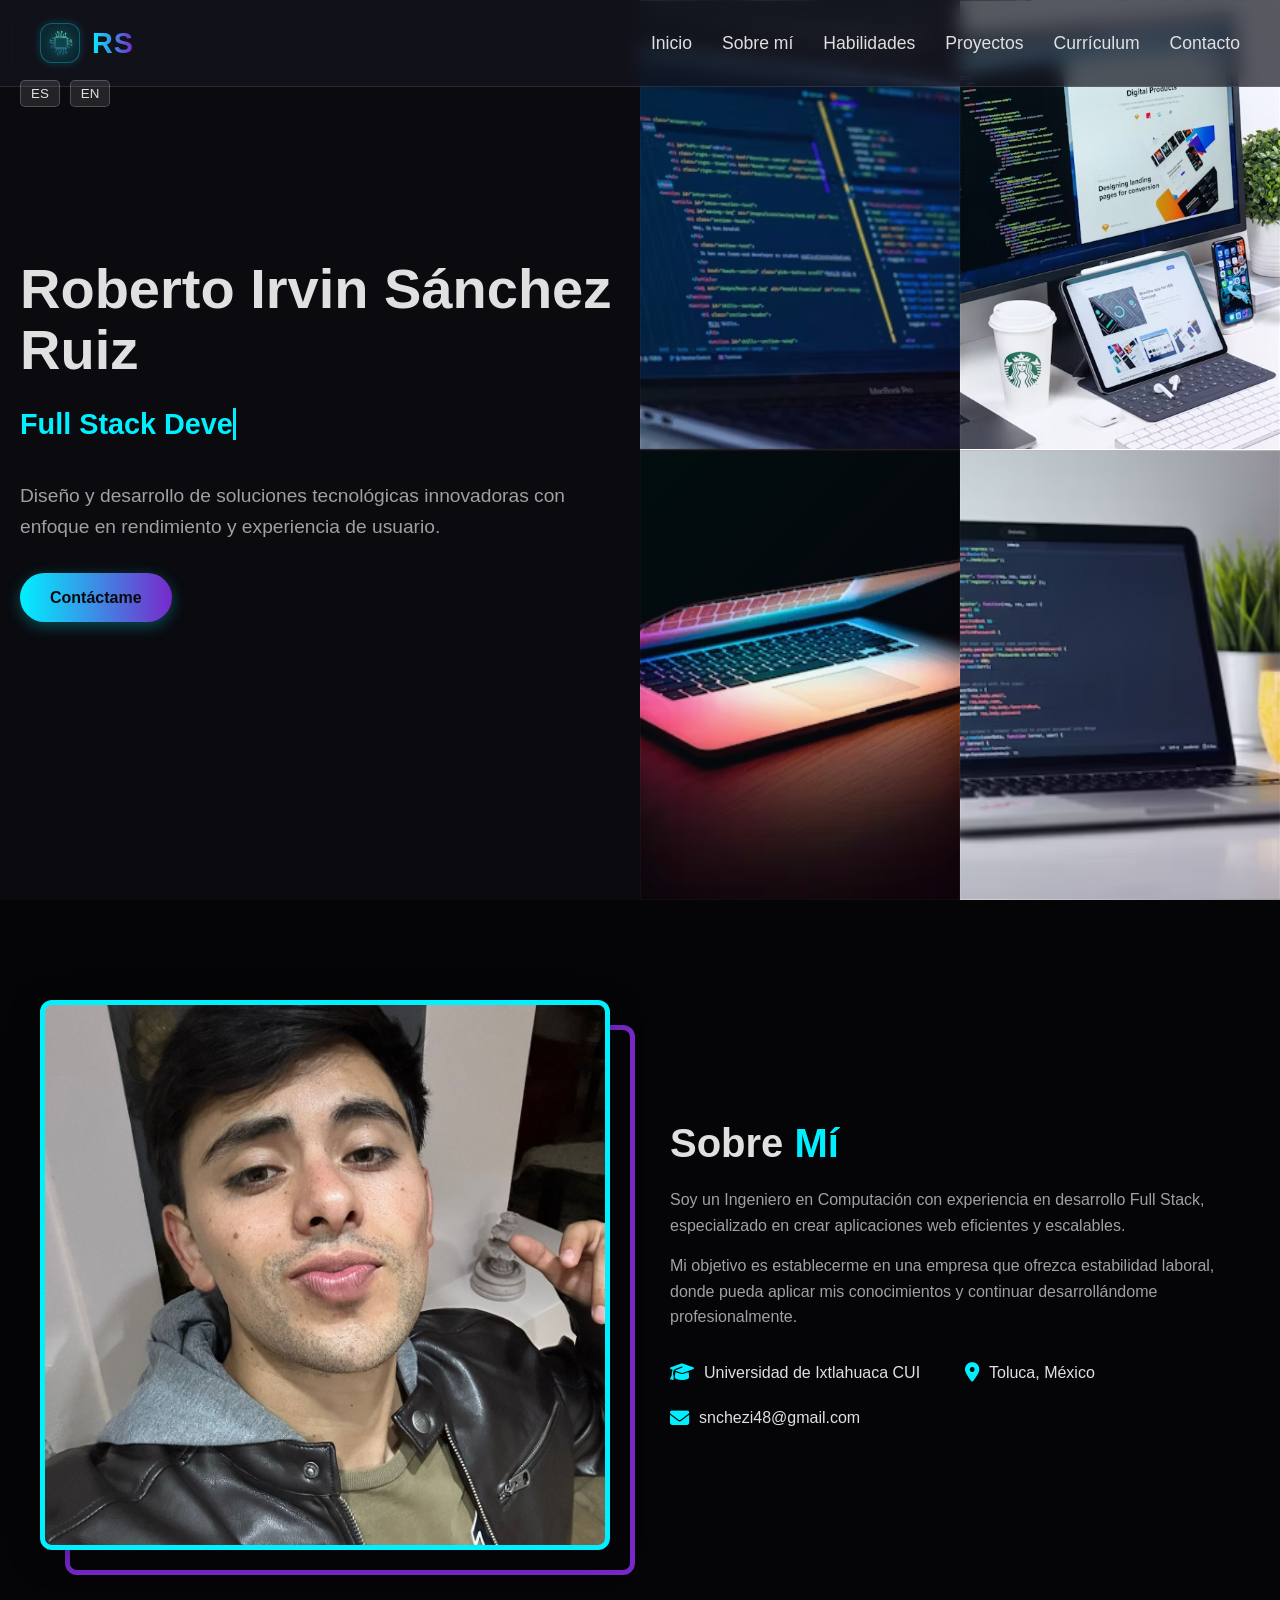
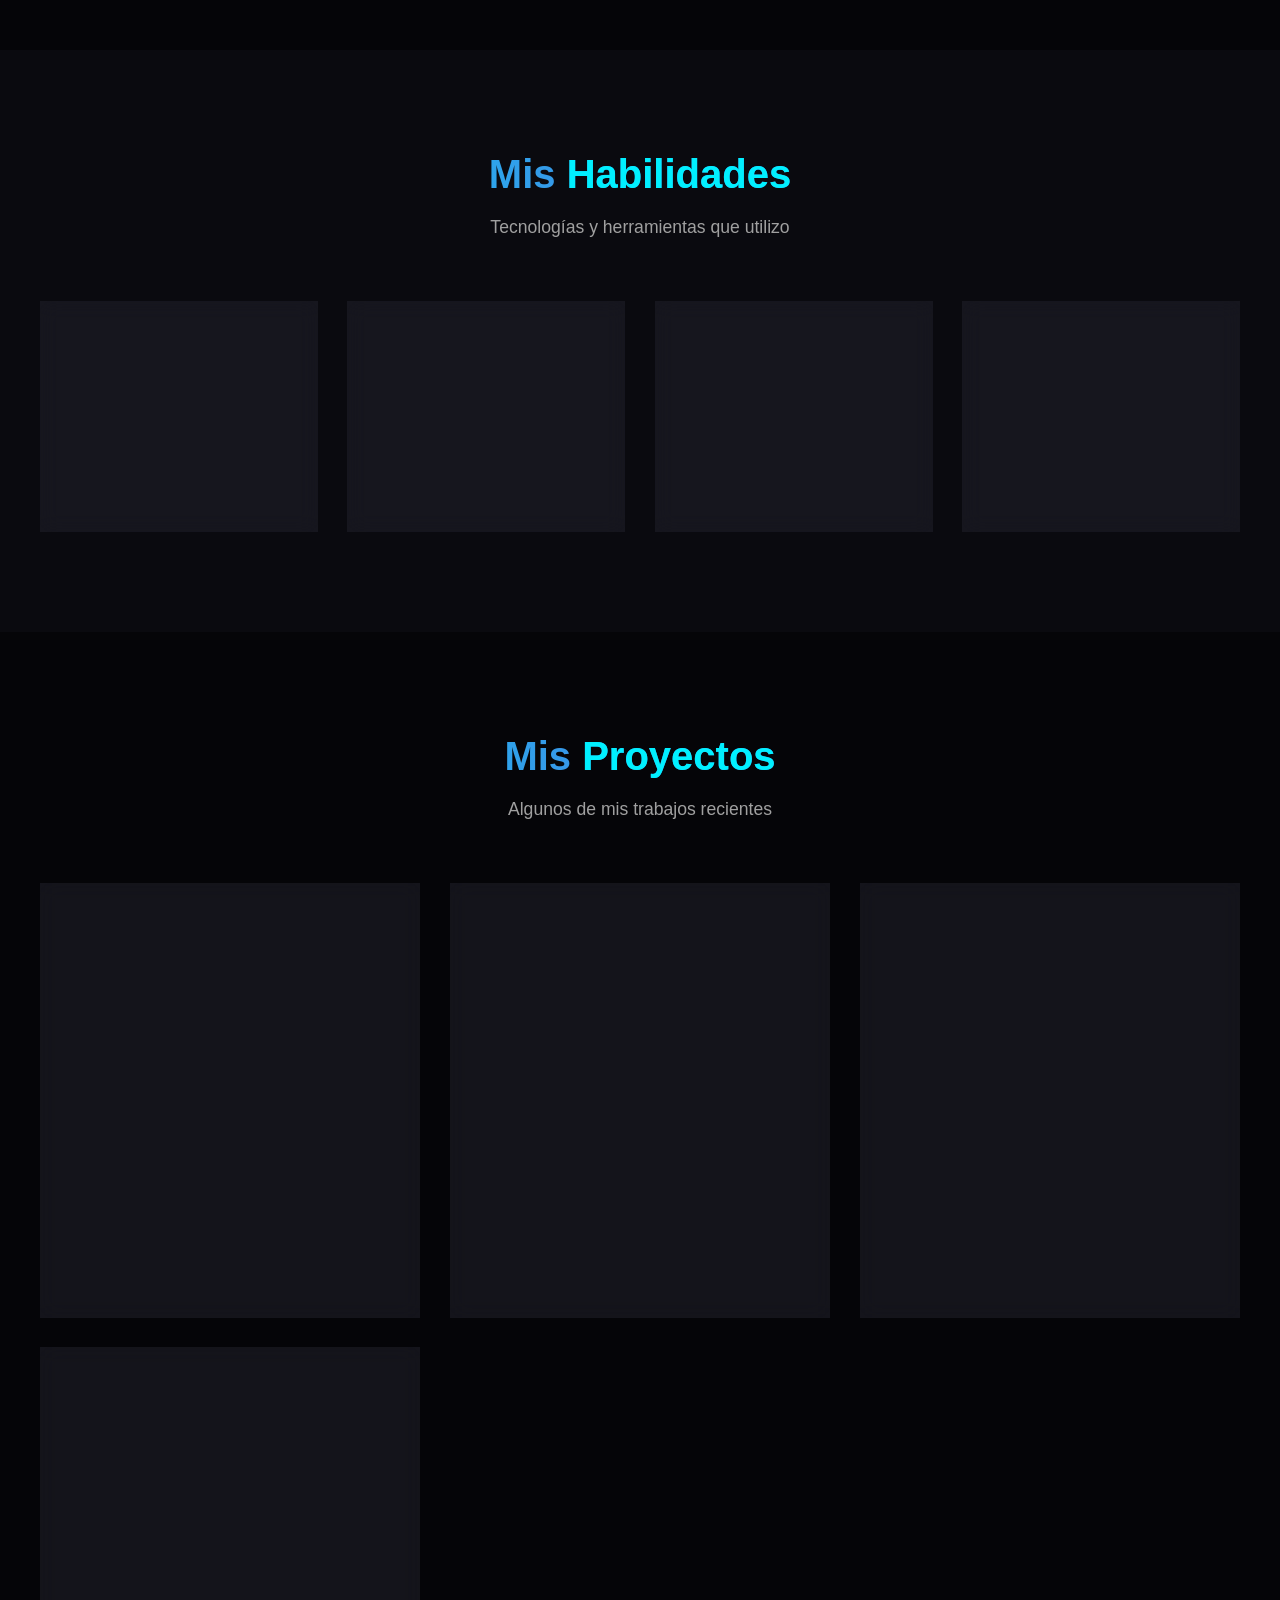
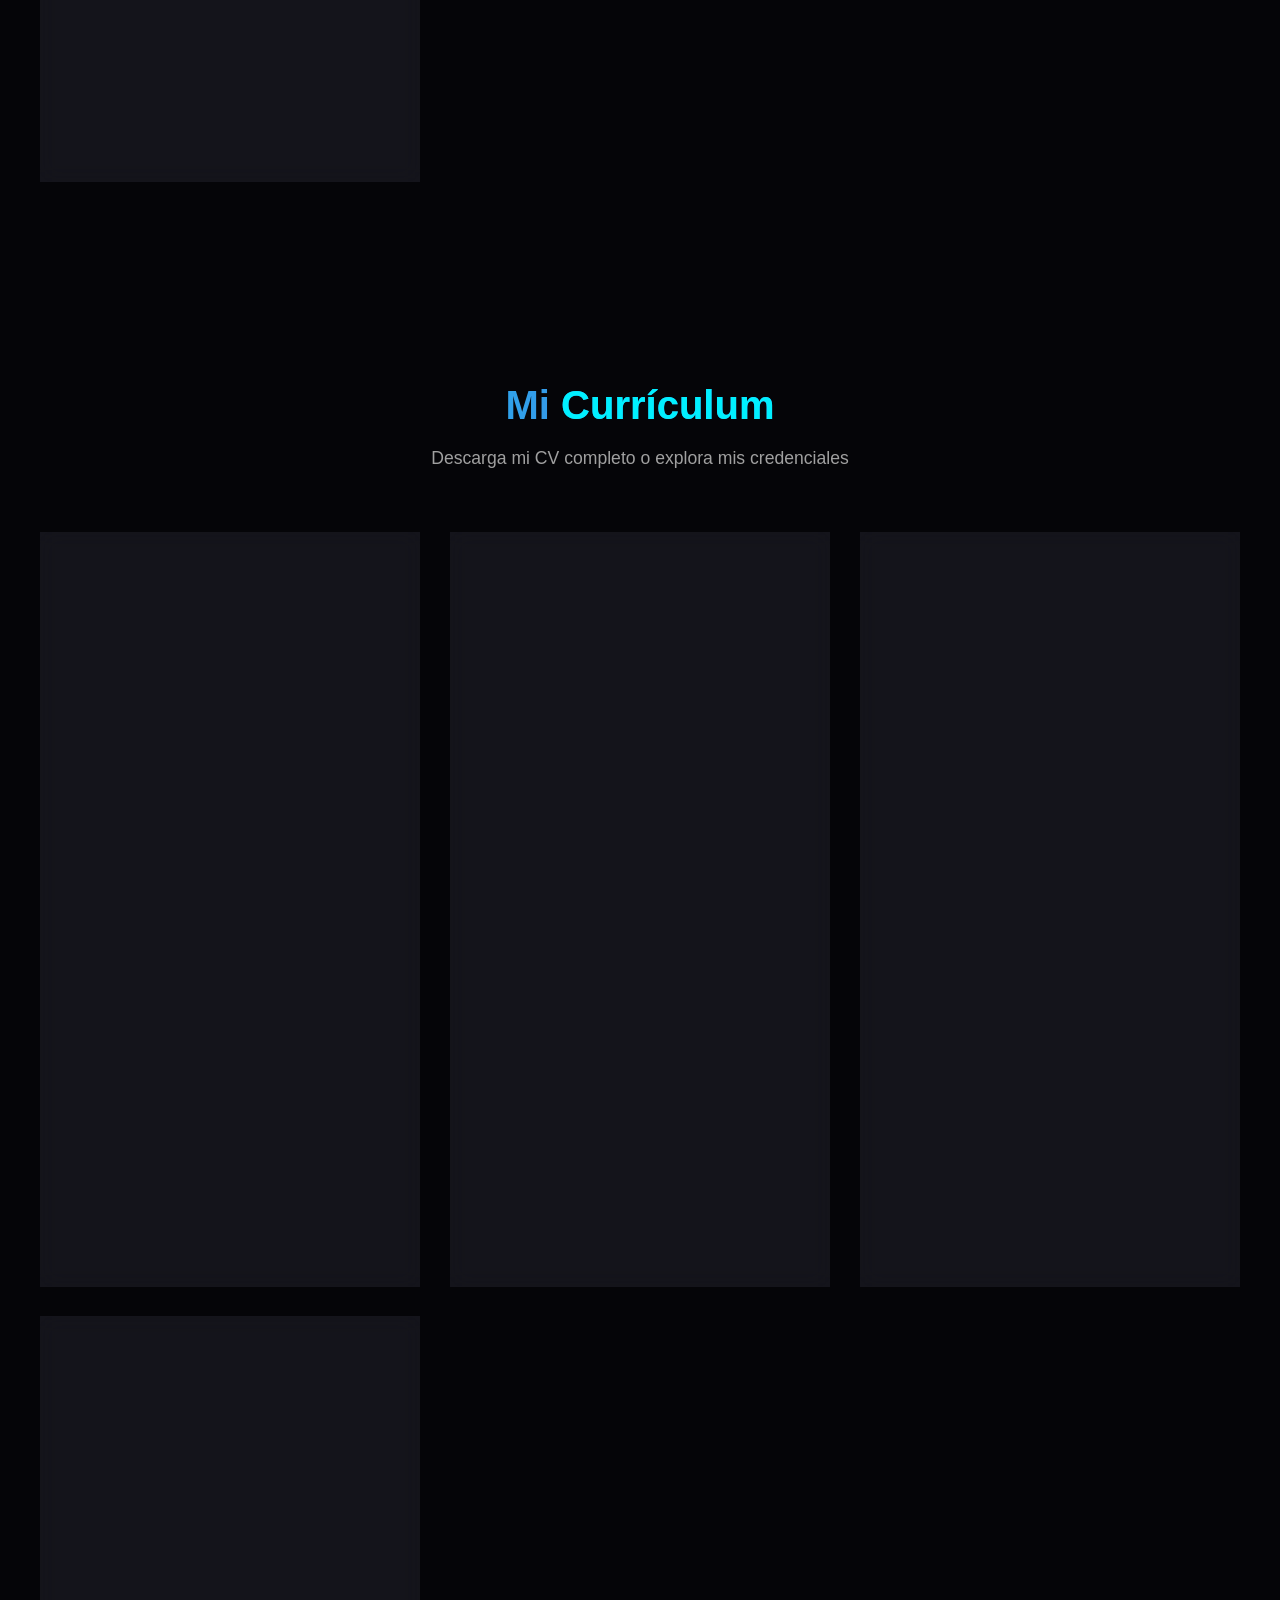
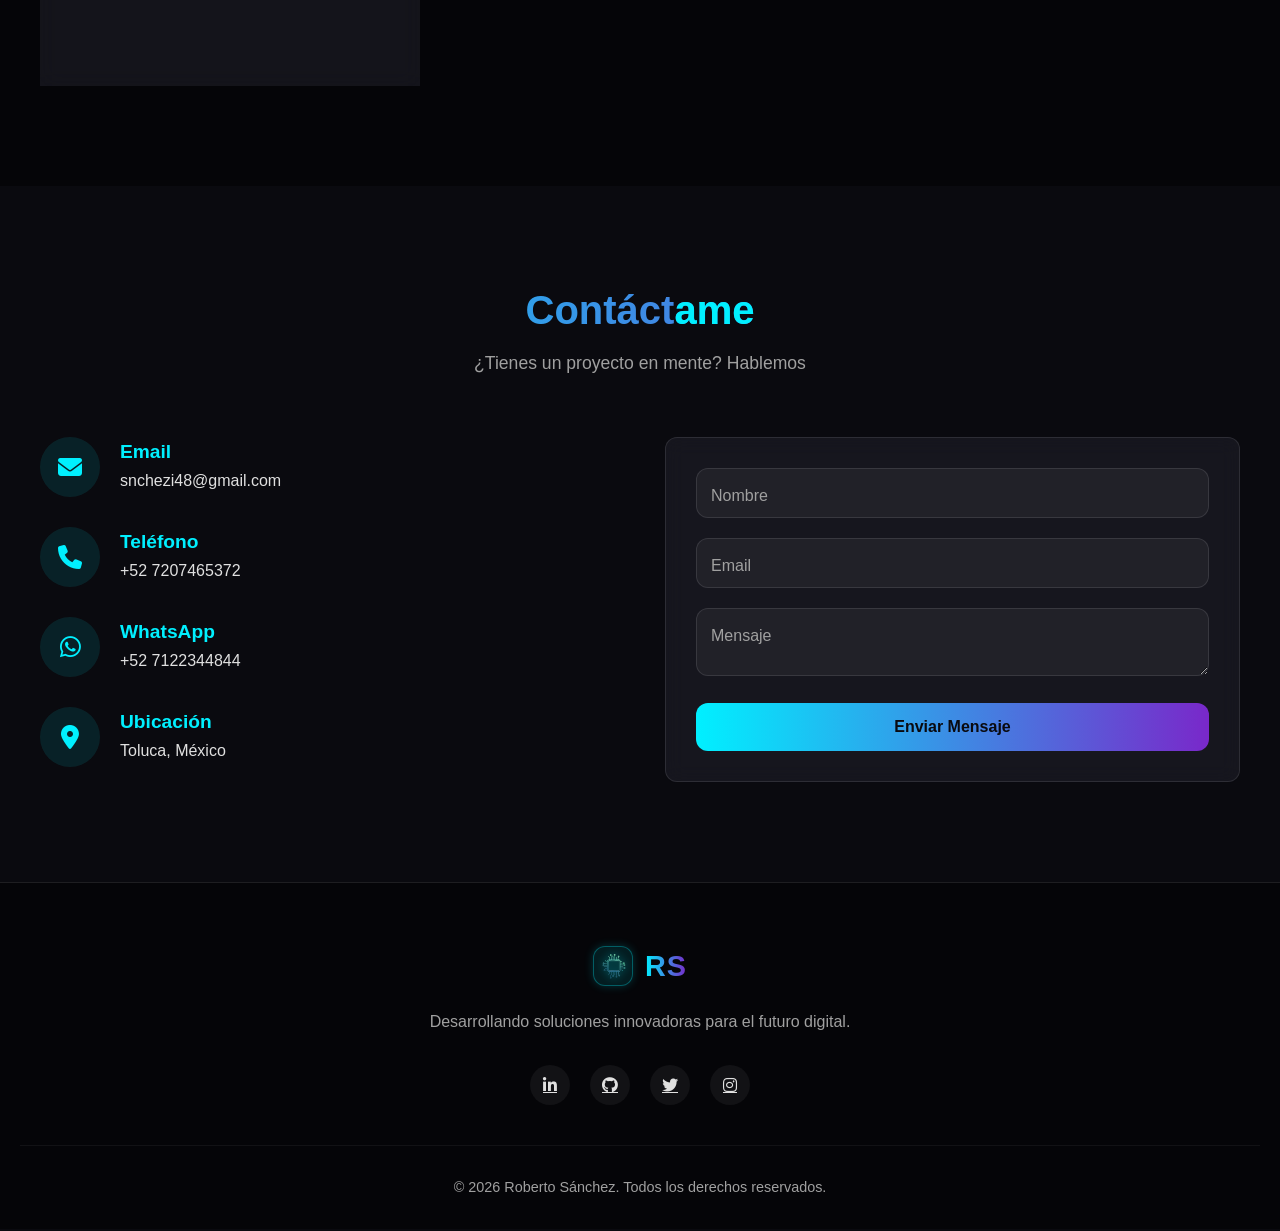
==== index.html @ 0d3f1fce "Add files via upload" ====
<!DOCTYPE html>
<html lang="es">
<head>
    <meta charset="UTF-8">
    <meta name="viewport" content="width=device-width, initial-scale=1.0">
    <title>Roberto Sánchez | Computer Engineer</title>
    <link rel="stylesheet" href="https://cdnjs.cloudflare.com/ajax/libs/font-awesome/6.4.0/css/all.min.css">
    <link rel="stylesheet" href="https://cdn.jsdelivr.net/npm/aos@2.3.4/dist/aos.css">
    <link rel="stylesheet" href="style.css">
</head>
<body>
    <div class="language-switcher">
        <button id="switchToEs">ES</button>
        <button id="switchToEn">EN</button>
    </div>
    
    <header class="glass-header">
        <div class="logo-horizontal">
            <div class="logo-img-wrapper">
                <img src="assets/logo.png" alt="Logo Roberto Sánchez" class="logo-img">
            </div>
            <span class="logo-initials">RS</span>
        </div>
        <nav>
            <a href="#home" data-i18n="nav.home">Inicio</a>
            <a href="#about" data-i18n="nav.about">Sobre mí</a>
            <a href="#skills" data-i18n="nav.skills">Habilidades</a>
            <a href="#projects" data-i18n="nav.projects">Proyectos</a>
            <a href="#cv" data-i18n="nav.cv">Currículum</a>
            <a href="#contact" data-i18n="nav.contact">Contacto</a>
        </nav>
    </header>

    <section id="home" class="hero-section">
        <div class="hero-content" data-aos="fade-up">
            <h1 data-i18n="hero.title">Roberto Irvin Sánchez Ruiz</h1>
            <div class="typewriter">
                <span class="typewriter-text" data-i18n="hero.subtitle">Full Stack Developer</span>
            </div>
            <p class="hero-description" data-i18n="hero.description">Diseño y desarrollo de soluciones tecnológicas innovadoras con enfoque en rendimiento y experiencia de usuario.</p>
            <a href="#contact" class="cta-button" data-i18n="hero.cta">Contáctame</a>
        </div>
        <div class="hero-grid">
            <div class="grid-item"></div>
            <div class="grid-item"></div>
            <div class="grid-item"></div>
            <div class="grid-item"></div>
        </div>
    </section>

    <section id="about" class="about-section">
        <div class="about-container">
            <div class="about-image" data-aos="fade-right">
                <div class="image-frame"></div>
            </div>
            <div class="about-content" data-aos="fade-left">
                <h2><span data-i18n="about.title">Sobre</span> <span class="highlight" data-i18n="about.title_highlight">Mí</span></h2>
                <p data-i18n="about.text1">Soy un Ingeniero en Computación con experiencia en desarrollo Full Stack, especializado en crear aplicaciones web eficientes y escalables.</p>
                <p data-i18n="about.text2">Mi objetivo es establecerme en una empresa que ofrezca estabilidad laboral, donde pueda aplicar mis conocimientos y continuar desarrollándome profesionalmente.</p>
                <div class="about-details">
                    <div class="detail-item">
                        <i class="fas fa-graduation-cap"></i>
                        <span data-i18n="about.education">Universidad de Ixtlahuaca CUI</span>
                    </div>
                    <div class="detail-item">
                        <i class="fas fa-map-marker-alt"></i>
                        <span data-i18n="about.location">Toluca, México</span>
                    </div>
                    <div class="detail-item">
                        <i class="fas fa-envelope"></i>
                        <span>snchezi48@gmail.com</span>
                    </div>
                </div>
            </div>
        </div>
    </section>

    <section id="skills" class="skills-section">
        <div class="section-header" data-aos="fade-up">
            <h2><span data-i18n="skills.title">Mis</span> <span class="highlight" data-i18n="skills.title_highlight">Habilidades</span></h2>
            <p data-i18n="skills.subtitle">Tecnologías y herramientas que utilizo</p>
        </div>
        <div class="skills-container">
            <div class="skill-category" data-aos="fade-up">
                <h3 data-i18n="skills.frontend">Frontend</h3>
                <div class="skill-items">
                    <div class="skill-item">
                        <div class="skill-icon react"></div>
                        <span>React.js</span>
                    </div>
                    <div class="skill-item">
                        <div class="skill-icon javascript"></div>
                        <span>JavaScript</span>
                    </div>
                    <div class="skill-item">
                        <div class="skill-icon html"></div>
                        <span>HTML5</span>
                    </div>
                    <div class="skill-item">
                        <div class="skill-icon css"></div>
                        <span>CSS3</span>
                    </div>
                    <div class="skill-item">
                        <div class="skill-icon tailwind"></div>
                        <span>Tailwind</span>
                    </div>
                    <div class="skill-item">
                        <div class="skill-icon redux"></div>
                        <span>Redux</span>
                    </div>
                </div>
            </div>
            
            <div class="skill-category" data-aos="fade-up" data-aos-delay="100">
                <h3 data-i18n="skills.backend">Backend</h3>
                <div class="skill-items">
                    <div class="skill-item">
                        <div class="skill-icon java"></div>
                        <span>Java</span>
                    </div>
                    <div class="skill-item">
                        <div class="skill-icon php"></div>
                        <span>PHP</span>
                    </div>
                    <div class="skill-item">
                        <div class="skill-icon python"></div>
                        <span>Python</span>
                    </div>
                    <div class="skill-item">
                        <div class="skill-icon cpp"></div>
                        <span>C++</span>
                    </div>
                    <div class="skill-item">
                        <div class="skill-icon laravel"></div>
                        <span>Laravel</span>
                    </div>
                </div>
            </div>
            
            <div class="skill-category" data-aos="fade-up" data-aos-delay="200">
                <h3 data-i18n="skills.database">Bases de Datos</h3>
                <div class="skill-items">
                    <div class="skill-item">
                        <div class="skill-icon mysql"></div>
                        <span>MySQL</span>
                    </div>
                    <div class="skill-item">
                        <div class="skill-icon sql"></div>
                        <span>SQL Developer</span>
                    </div>
                </div>
            </div>
            
            <div class="skill-category" data-aos="fade-up" data-aos-delay="300">
                <h3 data-i18n="skills.tools">Herramientas</h3>
                <div class="skill-items">
                    <div class="skill-item">
                        <div class="skill-icon git"></div>
                        <span>Git</span>
                    </div>
                    <div class="skill-item">
                        <div class="skill-icon postman"></div>
                        <span>Postman</span>
                    </div>
                    <div class="skill-item">
                        <div class="skill-icon aws"></div>
                        <span>AWS</span>
                    </div>
                    <div class="skill-item">
                        <div class="skill-icon office"></div>
                        <span>Office</span>
                    </div>
                </div>
            </div>
        </div>
    </section>

    <section id="projects" class="projects-section">
        <div class="section-header" data-aos="fade-up">
            <h2><span data-i18n="projects.title">Mis</span> <span class="highlight" data-i18n="projects.title_highlight">Proyectos</span></h2>
            <p data-i18n="projects.subtitle">Algunos de mis trabajos recientes</p>
        </div>
        <div class="projects-container">
            <div class="project-card" data-aos="fade-up">
                <div class="project-image eatbooker"></div>
                <div class="project-content">
                    <h3>Eatbooker</h3>
                    <p data-i18n="projects.eatbooker">Plataforma de reservación de restaurantes con predicción de tráfico.</p>
                    <div class="project-tech">
                        <span>Angular</span>
                        <span>JavaScript</span>
                        <span>HTML/CSS</span>
                        <span>MySQL</span>
                    </div>
                    <a href="https://ghostwhite-stork-751691.hostingersite.com" target="_blank" class="project-button hover-glow">
                        <span data-i18n="projects.button">Ir</span>
                        <i class="fas fa-external-link-alt"></i>
                    </a>
                </div>
            </div>
            
            <div class="project-card" data-aos="fade-up" data-aos-delay="100">
                <div class="project-image epicore"></div>
                <div class="project-content">
                    <h3>Epicore</h3>
                    <p data-i18n="projects.epicore">Diseño e implementación del sitio corporativo.</p>
                    <div class="project-tech">
                        <span>Java</span>
                        <span>React</span>
                        <span>Laravel</span>
                        <span>PHP</span>
                        <span>JavaScript</span>
                    </div>
                    <a href="https://epicore.com.mx" target="_blank" class="project-button hover-glow">
                        <span data-i18n="projects.button">Ir</span>
                        <i class="fas fa-external-link-alt"></i>
                    </a>
                </div>
            </div>
            
            <div class="project-card" data-aos="fade-up" data-aos-delay="200">
                <div class="project-image epicard"></div>
                <div class="project-content">
                    <h3>Epicard</h3>
                    <p data-i18n="projects.epicard">Tarjetas digitales de presentación con panel administrativo.</p>
                    <div class="project-tech">
                        <span>Java</span>
                        <span>React</span>
                        <span>Laravel</span>
                        <span>PHP</span>
                        <span>JavaScript</span>
                    </div>
                    <a href="https://epicard.com.mx" target="_blank" class="project-button hover-glow">
                        <span data-i18n="projects.button">Ir</span>
                        <i class="fas fa-external-link-alt"></i>
                    </a>
                </div>
            </div>
            
            <div class="project-card" data-aos="fade-up" data-aos-delay="300">
                <div class="project-image lgc"></div>
                <div class="project-content">
                    <h3>LGC MODA</h3>
                    <p data-i18n="projects.lgc">Sistema RH Completo con evaluaciones y control de incidencias.</p>
                    <div class="project-tech">
                        <span>PHP</span>
                        <span>JavaScript</span>
                        <span>MySQL</span>
                        <span>HTML/CSS</span>
                    </div>
                    <a href="https://lagranciudadrh.com.mx" target="_blank" class="project-button hover-glow">
                        <span data-i18n="projects.button">Ir</span>
                        <i class="fas fa-external-link-alt"></i>
                    </a>
                </div>
            </div>
        </div>
    </section>
    <section id="cv" class="cv-section">
        <div class="section-header" data-aos="fade-up">
            <h2><span data-i18n="cv.title">Mi</span> <span class="highlight" data-i18n="cv.title_highlight">Currículum</span></h2>
            <p data-i18n="cv.subtitle">Descarga mi CV completo o explora mis credenciales</p>
        </div>
        <div class="cv-container">
            
            <div class="cv-card glow-card" data-aos="fade-right">
                <div class="cv-download">
                    <div class="tech-circle">
                        <i class="fas fa-file-pdf pulse-icon"></i>
                    </div>
                    <h3 data-i18n="cv.download.title">Descargar CV</h3>
                    <p data-i18n="cv.download.text">Versión completa en PDF</p>
                    <a href="assets/C.V. Roberto Irvin.pdf" download class="download-button hover-glow" data-i18n="cv.download.button">
                        <span data-i18n="cv.download.button">Descargar</span>
                        
                    </a>
                </div>
            </div>
    
            
            <div class="cv-card" data-aos="fade-left">
                <div class="cv-experience">
                    <h3 class="section-title"><i class="fas fa-briefcase"></i> <span data-i18n="cv.experience.title">Experiencia Profesional</span></h3>
                    <div class="timeline">
                       
                        <div class="timeline-item">
                            <div class="timeline-date">DIC 2024 - MAYO 2025</div>
                            <div class="timeline-dot"></div>
                            <div class="timeline-content">
                                <h4 data-i18n="cv.experience.epicore.position">Full Stack Developer - Prácticas Profesionales</h4>
                                <p class="company" data-i18n="cv.experience.epicore.company">Epicore Buinmo Soluciones Empresariales</p>
                                <ul class="tech-tags">
                                    <li>Java</li>
                                    <li>JavaScript</li>
                                    <li>Laravel</li>
                                    <li>React</li>
                                </ul>
                                <ul class="timeline-list">
                                    <li data-i18n="cv.experience.epicore.detail1">Desarrollo de aplicaciones web full stack</li>
                                    <li data-i18n="cv.experience.epicore.detail2">Implementación de soluciones frontend y backend</li>
                                    <li data-i18n="cv.experience.epicore.detail3">Optimización de rendimiento y experiencia de usuario</li>
                                </ul>
                            </div>
                        </div>
                        
                       
                        <div class="timeline-item">
                            <div class="timeline-date">ABR 2024 - JUN 2025</div>
                            <div class="timeline-dot"></div>
                            <div class="timeline-content">
                                <h4 data-i18n="cv.experience.lgc.position">Becario TI</h4>
                                <p class="company" data-i18n="cv.experience.lgc.company">LGC MODA La Gran Ciudad</p>
                                <ul class="tech-tags">
                                    <li>PHP</li>
                                    <li>MySQL</li>
                                    <li>HTML/CSS</li>
                                </ul>
                                <ul class="timeline-list">
                                    <li data-i18n="cv.experience.lgc.detail1">Desarrollo de sistema de RH web</li>
                                    <li data-i18n="cv.experience.lgc.detail2">Liderazgo de proyecto</li>
                                    <li data-i18n="cv.experience.lgc.detail3">Coordinación con equipo multidisciplinario</li>
                                </ul>
                            </div>
                        </div>
                    </div>
                </div>
            </div>
    
          
            <div class="cv-card" data-aos="fade-right">
                <div class="cv-education">
                    <h3 class="section-title"><i class="fas fa-graduation-cap"></i> <span data-i18n="cv.education.title">Educación</span></h3>
                    <div class="timeline">
                        <div class="timeline-item">
                            <div class="timeline-date">2020 - JUL 2025</div>
                            <div class="timeline-dot"></div>
                            <div class="timeline-content">
                                <h4 data-i18n="cv.education.degree">Licenciatura en Ingeniería en Computación</h4>
                                <p class="institution" data-i18n="cv.education.university">Universidad de Ixtlahuaca CUI</p>
                                <div class="education-details">
                                    <span class="degree-completed" data-i18n="cv.education.completed">Completado</span>
                                </div>
                            </div>
                        </div>
                        <div class="timeline-item">
                            <div class="timeline-date">2017 - 2020</div>
                            <div class="timeline-dot"></div>
                            <div class="timeline-content">
                                <h4 data-i18n="cv.education.highschool">Preparatoria</h4>
                                <p class="institution" data-i18n="cv.education.school">Escuela Preparatoria Oficial No. 162</p>
                                <div class="education-details">
                                    <span class="degree-completed" data-i18n="cv.education.completed">Completado</span>
                                </div>
                            </div>
                        </div>
                    </div>
                </div>
            </div>
    
           
            <div class="cv-card" data-aos="fade-left">
                <div class="cv-certifications">
                    <h3 class="section-title"><i class="fas fa-certificate"></i> <span data-i18n="cv.certifications.title">Certificaciones y Cursos</span></h3>
                    
                    <div class="certification-item hover-glow">
                        <div class="cert-icon">
                            <i class="fab fa-aws"></i>
                        </div>
                        <div class="cert-details">
                            <h4 data-i18n="cv.certifications.aws">Amazon Web Services (AWS)</h4>
                            <p class="cert-date" data-i18n="cv.certifications.date.sept2023">Septiembre 2023</p>
                            <span class="cert-badge" data-i18n="cv.certifications.cloud">Cloud Computing</span>
                        </div>
                    </div>
                    
                    <div class="certification-item hover-glow">
                        <div class="cert-icon">
                            <i class="fas fa-network-wired"></i>
                        </div>
                        <div class="cert-details">
                            <h4 data-i18n="cv.certifications.cisco">CISCO CCNA 1 y 2</h4>
                            <p class="cert-date" data-i18n="cv.certifications.date.2022">2022</p>
                            <span class="cert-badge" data-i18n="cv.certifications.network">Redes</span>
                        </div>
                    </div>
                    
                    <div class="certification-item hover-glow">
                        <div class="cert-icon">
                            <i class="fab fa-microsoft"></i>
                        </div>
                        <div class="cert-details">
                            <h4 data-i18n="cv.certifications.office">Microsoft Office Specialist</h4>
                            <p class="cert-date" data-i18n="cv.certifications.date.2021">2021</p>
                            <span class="cert-badge" data-i18n="cv.certifications.productivity">Productividad</span>
                        </div>
                    </div>
                </div>
            </div>
        </div>
    </section>

    <section id="contact" class="contact-section">
        <div class="section-header" data-aos="fade-up">
            <h2><span data-i18n="contact.title">Contáct</span><span class="highlight" data-i18n="contact.title_highlight">ame</span></h2>
            <p data-i18n="contact.subtitle">¿Tienes un proyecto en mente? Hablemos</p>
        </div>
        <div class="contact-container">
            <div class="contact-info" data-aos="fade-right">
                <div class="info-item">
                    <i class="fas fa-envelope"></i>
                    <div>
                        <h3 data-i18n="contact.email">Email</h3>
                        <p>snchezi48@gmail.com</p>
                    </div>
                </div>
                <div class="info-item">
                    <i class="fas fa-phone"></i>
                    <div>
                        <h3 data-i18n="contact.phone">Teléfono</h3>
                        <p>+52 7207465372</p>
                    </div>
                </div>
                <div class="info-item">
                    <i class="fab fa-whatsapp"></i>
                    <div>
                        <h3 data-i18n="contact.phone">WhatsApp</h3>
                        <p>+52 7122344844</p>
                    </div>
                </div>
                <div class="info-item">
                    <i class="fas fa-map-marker-alt"></i>
                    <div>
                        <h3 data-i18n="contact.location">Ubicación</h3>
                        <p data-i18n="contact.address">Toluca, México</p>
                    </div>
                </div>
            </div>

            <form action="https://formspree.io/f/mvgrealz" method="POST" class="contact-form" data-aos="fade-left">
                <div class="form-group">
                    <input 
                        type="text" 
                        name="name" 
                        placeholder=" " 
                        required 
                        data-i18n-placeholder="contact.form.name">
                    <label data-i18n="contact.form.name">Nombre</label>
                </div>
                
            
                <div class="form-group">
                    <input 
                        type="email" 
                        name="_replyto" 
                        placeholder=" " 
                        required 
                        data-i18n-placeholder="contact.form.email">
                    <label data-i18n="contact.form.email">Email</label>
                </div>
                
                
                <div class="form-group">
                    <textarea 
                        name="message" 
                        placeholder=" " 
                        required 
                        data-i18n-placeholder="contact.form.message"></textarea>
                    <label data-i18n="contact.form.message">Mensaje</label>
                </div>
                
            
                <button type="submit" class="submit-button" data-i18n="contact.form.submit">
                    Enviar Mensaje
                </button>
                
            
                <input type="hidden" name="_language" value="auto">
                <input type="hidden" name="_next" value="#contact">
                <input type="text" name="_gotcha" style="display:none">
            </form>
        </div>
    </section>

    <footer class="footer">
        <div class="footer-content">
            <div class="footer-logo">
                <div class="logo-horizontal">
                    <div class="logo-img-wrapper">
                        <img src="assets/logo.png" alt="Logo Roberto Sánchez" class="logo-img">
                    </div>
                    <span class="logo-initials">RS</span>
                </div>
            </div>
            <p class="footer-text" data-i18n="footer.text">Desarrollando soluciones innovadoras para el futuro digital.</p>
            <div class="social-links">
                <a href="https://www.linkedin.com/in/roberto-irvin-sanchez-ruiz-793352279?utm_source=share&utm_campaign=share_via&utm_content=profile&utm_medium=ios_app" target="_blank" aria-label="LinkedIn">
                    <i class="fab fa-linkedin-in"></i>
                </a>
                <a href="https://github.com/irvin1589" target="_blank" aria-label="GitHub">
                    <i class="fab fa-github"></i>
                </a>
                <a href="https://x.com/snchezi48?s=21&t=aYXI5t22K7rznINho2CLDg" target="_blank" aria-label="Twitter">
                    <i class="fab fa-twitter"></i>
                </a>
                <a href="https://www.instagram.com/irvinsnchez.8?igsh=MXNyejlmOXJtZWVlZg%3D%3D&utm_source=qr" target="_blank" aria-label="Instagram">
                    <i class="fab fa-instagram"></i>
                </a>
            </div>
        </div>
        <div class="footer-bottom">
            <p>&copy; <span id="current-year"></span> Roberto Sánchez. <span data-i18n="footer.rights">Todos los derechos reservados.</span></p>
        </div>
    </footer>

    <script src="https://cdn.jsdelivr.net/npm/aos@2.3.4/dist/aos.js"></script>
    <script src="script.js"></script>
</body>
</html>
---- style.css ----
:root {
    --primary-color: #00f0ff;
    --primary-dark: #00b4c5;
    --secondary-color: #7928ca;
    --dark-bg: #0a0a0f;
    --darker-bg: #050508;
    --light-bg: #1a1a24;
    --text-color: #e0e0e0;
    --text-light: #ffffff;
    --text-dark: #a0a0a0;
    --card-bg: rgba(30, 30, 40, 0.6);
    --glass-effect: rgba(20, 20, 30, 0.7);
    --border-radius: 12px;
    --box-shadow: 0 8px 32px rgba(0, 0, 0, 0.3);
    --transition: all 0.3s ease;
}

* {
    margin: 0;
    padding: 0;
    box-sizing: border-box;
}

html {
    scroll-behavior: smooth;
}

body {
    font-family: 'Segoe UI', 'Roboto', sans-serif;
    background-color: var(--dark-bg);
    color: var(--text-color);
    line-height: 1.6;
    overflow-x: hidden;
}

h1, h2, h3, h4, h5, h6 {
    font-weight: 700;
    line-height: 1.2;
}

.highlight {
    color: var(--primary-color);
}

section {
    padding: 100px 20px;
    position: relative;
}

.section-header {
    text-align: center;
    margin-bottom: 60px;
}

.section-header h2 {
    font-size: 2.5rem;
    margin-bottom: 15px;
    background: linear-gradient(90deg, var(--primary-color), var(--secondary-color));
    -webkit-background-clip: text;
    background-clip: text;
    color: transparent;
}

.section-header p {
    color: var(--text-dark);
    font-size: 1.1rem;
    max-width: 700px;
    margin: 0 auto;
}

.container {
    max-width: 1200px;
    margin: 0 auto;
    padding: 0 20px;
}

.glass-header {
    position: fixed;
    top: 0;
    left: 0;
    width: 100%;
    padding: 20px 40px;
    display: flex;
    justify-content: space-between;
    align-items: center;
    z-index: 1000;
    background: var(--glass-effect);
    backdrop-filter: blur(10px);
    -webkit-backdrop-filter: blur(10px);
    border-bottom: 1px solid rgba(255, 255, 255, 0.1);
}

.logo-horizontal {
    display: flex;
    align-items: center;
    gap: 12px;
    transition: all 0.3s ease;
}

.logo-img-wrapper {
    width: 40px;
    height: 40px;
    display: flex;
    align-items: center;
    justify-content: center;
    border-radius: 12px;
    background: rgba(0, 240, 255, 0.1);
    border: 1px solid rgba(0, 240, 255, 0.3);
    box-shadow: 0 0 10px rgba(0, 240, 255, 0.2);
    padding: 5px;
    transition: all 0.3s ease;
}

.logo-img {
    max-width: 100%;
    max-height: 100%;
    filter: drop-shadow(0 0 4px rgba(0, 240, 255, 0.6));
    transition: all 0.3s ease;
}

.logo-initials {
    font-size: 1.8rem;
    font-weight: 700;
    background: linear-gradient(90deg, #00f0ff 0%, #7928ca 100%);
    -webkit-background-clip: text;
    background-clip: text;
    color: transparent;
    letter-spacing: 1px;
    position: relative;
    text-transform: uppercase;
}

.logo-initials::after {
    content: '';
    position: absolute;
    bottom: -5px;
    left: 0;
    width: 0;
    height: 2px;
    background: linear-gradient(90deg, #00f0ff, #7928ca);
    transition: width 0.3s ease;
}

.logo-horizontal:hover {
    transform: translateY(-2px);
}

.logo-horizontal:hover .logo-img-wrapper {
    box-shadow: 0 0 15px rgba(0, 240, 255, 0.4);
    transform: rotate(5deg);
}

.logo-horizontal:hover .logo-img {
    filter: drop-shadow(0 0 6px rgba(0, 240, 255, 0.8));
}

.logo-horizontal:hover .logo-initials::after {
    width: 100%;
}

@media (max-width: 768px) {
    .logo-img-wrapper {
        width: 32px;
        height: 32px;
        border-radius: 8px;
    }
    
    .logo-initials {
        font-size: 1.5rem;
    }
}

.logo-text {
    font-size: 1.5rem;
    font-weight: 700;
    background: linear-gradient(90deg, var(--primary-color), var(--secondary-color));
    -webkit-background-clip: text;
    background-clip: text;
    color: transparent;
}

nav {
    display: flex;
    gap: 30px;
}

nav a {
    color: var(--text-color);
    text-decoration: none;
    font-weight: 500;
    font-size: 1.1rem;
    position: relative;
    transition: var(--transition);
}

nav a:hover {
    color: var(--primary-color);
}

nav a::after {
    content: '';
    position: absolute;
    bottom: -5px;
    left: 0;
    width: 0;
    height: 2px;
    background: var(--primary-color);
    transition: var(--transition);
}

nav a:hover::after {
    width: 100%;
}

.language-switcher {
    position: fixed;
    top: 80px;
    left: 20px;
    z-index: 1001;
    display: flex;
    gap: 10px;
}

.language-switcher button {
    background: rgba(255, 255, 255, 0.1);
    border: 1px solid rgba(255, 255, 255, 0.2);
    color: var(--text-color);
    padding: 5px 10px;
    border-radius: 5px;
    cursor: pointer;
    transition: var(--transition);
}

.language-switcher button:hover {
    background: var(--primary-color);
    color: var(--dark-bg);
}

.hero-section {
    min-height: 100vh;
    display: flex;
    align-items: center;
    position: relative;
    overflow: hidden;
    padding-top: 80px;
}

.hero-content {
    max-width: 600px;
    z-index: 2;
}

.hero-content h1 {
    font-size: 3.5rem;
    margin-bottom: 20px;
    line-height: 1.1;
}

.typewriter {
    height: 60px;
    margin-bottom: 20px;
    overflow: hidden;
}

.typewriter-text {
    font-size: 1.8rem;
    color: var(--primary-color);
    font-weight: 600;
    border-right: 3px solid var(--primary-color);
    white-space: nowrap;
    overflow: hidden;
    animation: typing 3.5s steps(40, end), blink-caret 0.75s step-end infinite;
}

.hero-description {
    font-size: 1.2rem;
    margin-bottom: 30px;
    color: var(--text-dark);
}

.cta-button {
    display: inline-block;
    padding: 12px 30px;
    background: linear-gradient(90deg, var(--primary-color), var(--secondary-color));
    color: var(--dark-bg);
    text-decoration: none;
    font-weight: 600;
    border-radius: 30px;
    transition: var(--transition);
    box-shadow: 0 4px 15px rgba(0, 240, 255, 0.3);
}

.cta-button:hover {
    transform: translateY(-3px);
    box-shadow: 0 6px 20px rgba(0, 240, 255, 0.4);
}

.hero-grid {
    position: absolute;
    top: 0;
    right: 0;
    width: 50%;
    height: 100%;
    display: grid;
    grid-template-columns: repeat(2, 1fr);
    grid-template-rows: repeat(2, 1fr);
    z-index: 1;
}

.grid-item {
    border: 1px solid rgba(255, 255, 255, 0.05);
    position: relative;
    overflow: hidden;
}

.grid-item::before {
    content: '';
    position: absolute;
    top: 0;
    left: 0;
    width: 100%;
    height: 100%;
    background: linear-gradient(135deg, rgba(0, 240, 255, 0.05), rgba(121, 40, 202, 0.05));
}

.grid-item:nth-child(1) {
    background: url('assets/photo1.avif') center/cover;
}

.grid-item:nth-child(2) {
    background: url('assets/photo2.avif') center/cover;
}

.grid-item:nth-child(3) {
    background: url('assets/photo3.avif') center/cover;
}

.grid-item:nth-child(4) {
    background: url('assets/photo4.avif') center/cover;
}

.about-section {
    background-color: var(--darker-bg);
}

.about-container {
    display: flex;
    align-items: center;
    gap: 60px;
    max-width: 1200px;
    margin: 0 auto;
}

.about-image {
    flex: 1;
    position: relative;
}

.image-frame {
    width: 100%;
    height: 550px;
    border-radius: var(--border-radius);
    background: url('assets/photo5.jpeg') center/cover;
    border: 5px solid var(--primary-color);
    box-shadow: var(--box-shadow);
    position: relative;
}

.image-frame::before {
    content: '';
    position: absolute;
    top: 20px;
    left: 20px;
    width: 100%;
    height: 100%;
    border: 5px solid var(--secondary-color);
    border-radius: var(--border-radius);
    z-index: -1;
}

.about-content {
    flex: 1;
}

.about-content h2 {
    font-size: 2.5rem;
    margin-bottom: 20px;
}

.about-content p {
    margin-bottom: 15px;
    color: var(--text-dark);
}

.about-details {
    margin-top: 30px;
    display: grid;
    grid-template-columns: repeat(2, 1fr);
    gap: 20px;
}

.detail-item {
    display: flex;
    align-items: center;
    gap: 10px;
}

.detail-item i {
    color: var(--primary-color);
    font-size: 1.2rem;
}

.skills-section {
    background-color: var(--dark-bg);
}

.skills-container {
    display: grid;
    grid-template-columns: repeat(auto-fit, minmax(250px, 1fr));
    gap: 30px;
    max-width: 1200px;
    margin: 0 auto;
}

.skill-category {
    background: var(--card-bg);
    backdrop-filter: blur(10px);
    -webkit-backdrop-filter: blur(10px);
    padding: 30px;
    border-radius: var(--border-radius);
    border: 1px solid rgba(255, 255, 255, 0.1);
    transition: var(--transition);
}

.skill-category:hover {
    transform: translateY(-10px);
    box-shadow: var(--box-shadow);
}

.skill-category h3 {
    font-size: 1.5rem;
    margin-bottom: 20px;
    color: var(--primary-color);
}

.skill-items {
    display: grid;
    grid-template-columns: repeat(2, 1fr);
    gap: 15px;
}

.skill-item {
    display: flex;
    align-items: center;
    gap: 10px;
}

.skill-icon {
    width: 30px;
    height: 30px;
    border-radius: 50%;
    display: flex;
    align-items: center;
    justify-content: center;
    background: rgba(255, 255, 255, 0.1);
}

.react { background: #61DAFB; color: #282C34; }
.javascript { background: #F7DF1E; color: #323330; }
.html { background: #E34F26; color: white; }
.css { background: #1572B6; color: white; }
.tailwind { background: #38B2AC; color: white; }
.redux { background: #764ABC; color: white; }
.java { background: #007396; color: white; }
.php { background: #777BB4; color: white; }
.python { background: #3776AB; color: white; }
.cpp { background: #00599C; color: white; }
.laravel { background: #FF2D20; color: white; }
.mysql { background: #4479A1; color: white; }
.sql { background: #F29111; color: white; }
.git { background: #F05032; color: white; }
.postman { background: #FF6C37; color: white; }
.aws { background: #232F3E; color: white; }
.office { background: #D83B01; color: white; }

.projects-section {
    background-color: var(--darker-bg);
}

.projects-container {
    display: grid;
    grid-template-columns: repeat(auto-fit, minmax(300px, 1fr));
    gap: 30px;
    max-width: 1200px;
    margin: 0 auto;
}

.project-card {
    background: var(--card-bg);
    backdrop-filter: blur(10px);
    -webkit-backdrop-filter: blur(10px);
    border-radius: var(--border-radius);
    overflow: hidden;
    border: 1px solid rgba(255, 255, 255, 0.1);
    transition: var(--transition);
}

.project-card:hover {
    transform: translateY(-10px);
    box-shadow: var(--box-shadow);
}

.project-image {
    height: 200px;
    background-size: cover;
    background-position: center;
}

.eatbooker { background: linear-gradient(rgba(0, 0, 0, 0.3), rgba(0, 0, 0, 0.3)), url('assets/photo5.avif'); }
.epicore { background: linear-gradient(rgba(0, 0, 0, 0.3), rgba(0, 0, 0, 0.3)), url('assets/photo6.avif'); }
.epicard { background: linear-gradient(rgba(0, 0, 0, 0.3), rgba(0, 0, 0, 0.3)), url('assets/photo7.avif'); }
.lgc { background: linear-gradient(rgba(0, 0, 0, 0.3), rgba(0, 0, 0, 0.3)), url('assets/photo8.avif'); }

.project-content {
    padding: 20px;
}

.project-content h3 {
    font-size: 1.5rem;
    margin-bottom: 10px;
    color: var(--primary-color);
}

.project-content p {
    color: var(--text-dark);
    margin-bottom: 15px;
}

.project-tech {
    display: flex;
    flex-wrap: wrap;
    gap: 10px;
}

.project-tech span {
    background: rgba(255, 255, 255, 0.1);
    padding: 5px 10px;
    border-radius: 20px;
    font-size: 0.8rem;
}

.contact-section {
    background-color: var(--dark-bg);
}

.contact-container {
    display: grid;
    grid-template-columns: repeat(auto-fit, minmax(300px, 1fr));
    gap: 50px;
    max-width: 1200px;
    margin: 0 auto;
}

.contact-info {
    display: flex;
    flex-direction: column;
    gap: 30px;
}

.info-item {
    display: flex;
    align-items: center;
    gap: 20px;
}

.info-item i {
    font-size: 1.5rem;
    color: var(--primary-color);
    width: 60px;
    height: 60px;
    border-radius: 50%;
    background: rgba(0, 240, 255, 0.1);
    display: flex;
    align-items: center;
    justify-content: center;
}

.info-item h3 {
    font-size: 1.2rem;
    margin-bottom: 5px;
    color: var(--primary-color);
}

.contact-form {
    background: var(--card-bg);
    backdrop-filter: blur(10px);
    -webkit-backdrop-filter: blur(10px);
    padding: 30px;
    border-radius: var(--border-radius);
    border: 1px solid rgba(255, 255, 255, 0.1);
}

.form-group {
    position: relative;
    margin-bottom: 20px;
}

.form-group input,
.form-group textarea {
    width: 100%;
    padding: 15px;
    background: rgba(255, 255, 255, 0.05);
    border: 1px solid rgba(255, 255, 255, 0.1);
    border-radius: var(--border-radius);
    color: var(--text-color);
    font-size: 1rem;
    transition: var(--transition);
}

.form-group input:focus,
.form-group textarea:focus {
    outline: none;
    border-color: var(--primary-color);
    box-shadow: 0 0 0 2px rgba(0, 240, 255, 0.2);
}

.form-group label {
    position: absolute;
    top: 15px;
    left: 15px;
    color: var(--text-dark);
    pointer-events: none;
    transition: var(--transition);
}

.form-group input:focus + label,
.form-group input:not(:placeholder-shown) + label,
.form-group textarea:focus + label,
.form-group textarea:not(:placeholder-shown) + label {
    top: -10px;
    left: 10px;
    font-size: 0.8rem;
    background: var(--dark-bg);
    padding: 0 5px;
    color: var(--primary-color);
}

.submit-button {
    width: 100%;
    padding: 15px;
    background: linear-gradient(90deg, var(--primary-color), var(--secondary-color));
    color: var(--dark-bg);
    border: none;
    border-radius: var(--border-radius);
    font-weight: 600;
    font-size: 1rem;
    cursor: pointer;
    transition: var(--transition);
}

.submit-button:hover {
    transform: translateY(-3px);
    box-shadow: 0 6px 20px rgba(0, 240, 255, 0.4);
}

.footer {
    background-color: var(--darker-bg);
    padding: 60px 20px 30px;
    text-align: center;
    border-top: 1px solid rgba(255, 255, 255, 0.1);
}

.footer-content {
    max-width: 600px;
    margin: 0 auto;
}

.footer-logo {
    display: flex;
    align-items: center;
    justify-content: center;
    gap: 15px;
    margin-bottom: 20px;
}

.footer-logo .logo-circle {
    width: 50px;
    height: 50px;
}

.footer-logo span {
    font-size: 1.8rem;
    font-weight: 700;
    background: linear-gradient(90deg, var(--primary-color), var(--secondary-color));
    -webkit-background-clip: text;
    background-clip: text;
    color: transparent;
}

.footer-text {
    color: var(--text-dark);
    margin-bottom: 30px;
}

.social-links {
    display: flex;
    justify-content: center;
    gap: 20px;
    margin-bottom: 40px;
}

.social-links a {
    width: 40px;
    height: 40px;
    border-radius: 50%;
    background: rgba(255, 255, 255, 0.05);
    display: flex;
    align-items: center;
    justify-content: center;
    color: var(--text-color);
    transition: var(--transition);
}

.social-links a:hover {
    background: var(--primary-color);
    color: var(--dark-bg);
    transform: translateY(-3px);
}

.footer-bottom {
    padding-top: 30px;
    border-top: 1px solid rgba(255, 255, 255, 0.05);
    color: var(--text-dark);
    font-size: 0.9rem;
}

.project-button {
    display: inline-flex;
    align-items: center;
    gap: 8px;
    padding: 8px 20px;
    background: linear-gradient(90deg, var(--primary-color), var(--secondary-color));
    color: var(--dark-bg);
    text-decoration: none;
    border-radius: 30px;
    font-weight: 600;
    margin-top: 15px;
    transition: all 0.3s ease;
    border: none;
    cursor: pointer;
}

.project-button i {
    font-size: 0.9rem;
}

.project-button:hover {
    transform: translateY(-3px);
    box-shadow: 0 5px 15px rgba(0, 240, 255, 0.4);
}

.cv-section {
    background-color: var(--darker-bg);
}

.cv-container {
    display: grid;
    grid-template-columns: repeat(auto-fit, minmax(300px, 1fr));
    gap: 30px;
    max-width: 1200px;
    margin: 0 auto;
}

.cv-card {
    background: var(--card-bg);
    backdrop-filter: blur(10px);
    -webkit-backdrop-filter: blur(10px);
    border-radius: var(--border-radius);
    padding: 30px;
    border: 1px solid rgba(255, 255, 255, 0.1);
    transition: var(--transition);
}

.cv-card:hover {
    transform: translateY(-10px);
    box-shadow: var(--box-shadow);
}

.cv-download {
    text-align: center;
    height: 100%;
    display: flex;
    flex-direction: column;
    justify-content: center;
    align-items: center;
}

.cv-download i {
    font-size: 3rem;
    color: var(--primary-color);
    margin-bottom: 20px;
}

.cv-download h3 {
    font-size: 1.5rem;
    margin-bottom: 10px;
}

.cv-download p {
    color: var(--text-dark);
    margin-bottom: 20px;
}

.download-button {
    display: inline-block;
    padding: 10px 25px;
    background: linear-gradient(90deg, var(--primary-color), var(--secondary-color));
    color: var(--dark-bg);
    text-decoration: none;
    border-radius: 30px;
    font-weight: 600;
    transition: var(--transition);
}

.download-button:hover {
    transform: translateY(-3px);
    box-shadow: 0 6px 20px rgba(0, 240, 255, 0.4);
}

.timeline {
    position: relative;
    padding-left: 30px;
}

.timeline::before {
    content: '';
    position: absolute;
    left: 10px;
    top: 0;
    bottom: 0;
    width: 2px;
    background: var(--primary-color);
}

.timeline-item {
    position: relative;
    margin-bottom: 30px;
}

.timeline-item:last-child {
    margin-bottom: 0;
}

.timeline-item::before {
    content: '';
    position: absolute;
    left: -30px;
    top: 5px;
    width: 16px;
    height: 16px;
    border-radius: 50%;
    background: var(--primary-color);
    border: 3px solid var(--darker-bg);
}

.timeline-date {
    font-size: 0.9rem;
    color: var(--primary-color);
    margin-bottom: 5px;
}

.timeline-content h4 {
    font-size: 1.2rem;
    margin-bottom: 5px;
}

.timeline-content p {
    color: var(--text-dark);
    font-size: 0.9rem;
    margin-bottom: 10px;
}

.timeline-content ul {
    padding-left: 20px;
    margin-top: 10px;
}

.timeline-content li {
    font-size: 0.9rem;
    margin-bottom: 5px;
    color: var(--text-dark);
}

.certification-item {
    display: flex;
    gap: 15px;
    margin-bottom: 20px;
    align-items: center;
}

.certification-item i {
    font-size: 1.5rem;
    color: var(--primary-color);
}

.certification-item h4 {
    font-size: 1.1rem;
    margin-bottom: 5px;
}

.certification-item p {
    font-size: 0.9rem;
    color: var(--text-dark);
}

@media (max-width: 768px) {
    .cv-container {
        grid-template-columns: 1fr;
    }
    
    .timeline {
        padding-left: 20px;
    }
    
    .timeline-item::before {
        left: -20px;
    }
}

@keyframes typing {
    from { width: 0 }
    to { width: 100% }
}

@keyframes blink-caret {
    from, to { border-color: transparent }
    50% { border-color: var(--primary-color) }
}

@media (max-width: 992px) {
    .about-container {
        flex-direction: column;
    }
    
    .hero-content {
        max-width: 100%;
        text-align: center;
    }
    
    .hero-grid {
        display: none;
    }
}

@media (max-width: 768px) {
    .glass-header {
        padding: 15px 20px;
    }
    
    nav {
        gap: 15px;
    }
    
    .section-header h2 {
        font-size: 2rem;
    }
    
    .hero-content h1 {
        font-size: 2.5rem;
    }
    
    .typewriter-text {
        font-size: 1.5rem;
    }
}

@media (max-width: 576px) {
    section {
        padding: 60px 15px;
    }
    
    .section-header h2 {
        font-size: 1.8rem;
    }
    
    .hero-content h1 {
        font-size: 2rem;
    }
    
    .typewriter-text {
        font-size: 1.2rem;
    }
    
    .about-details {
        grid-template-columns: 1fr;
    }
    
    .skill-items {
        grid-template-columns: 1fr;
    }
}
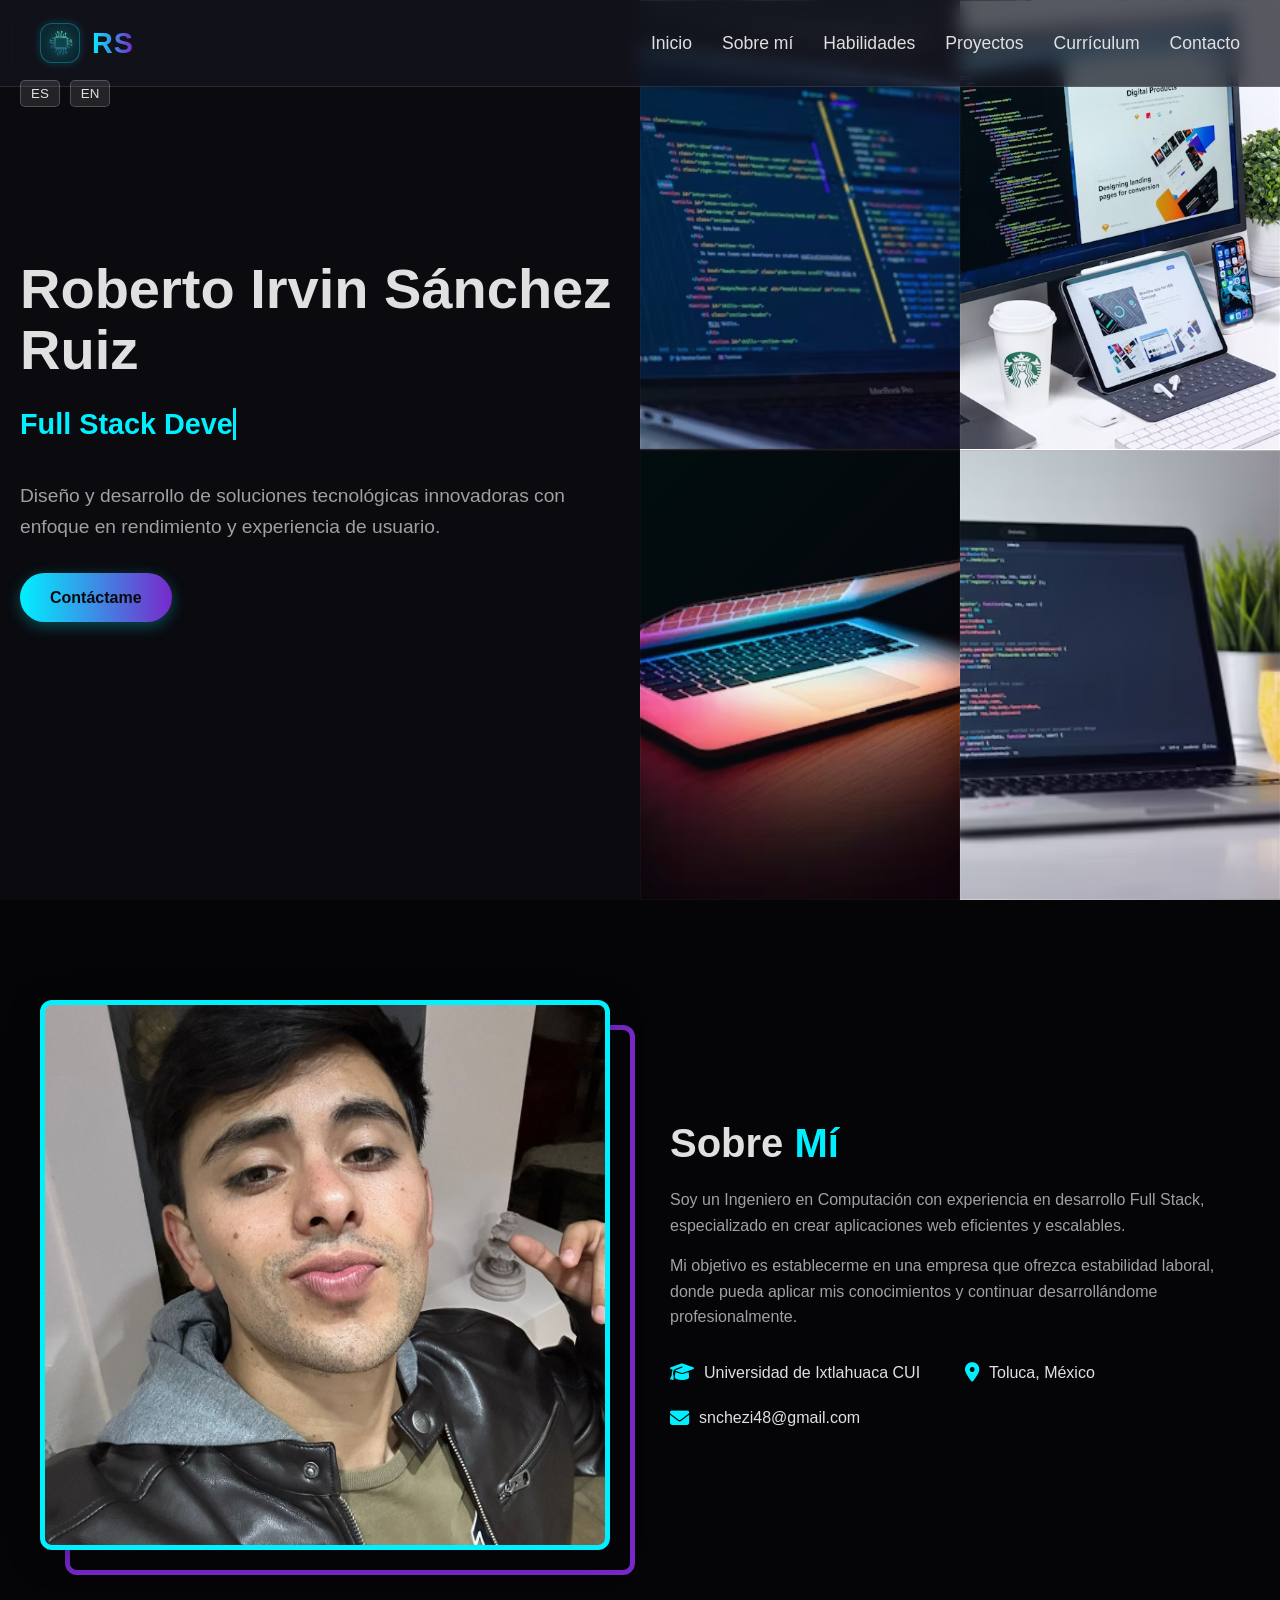
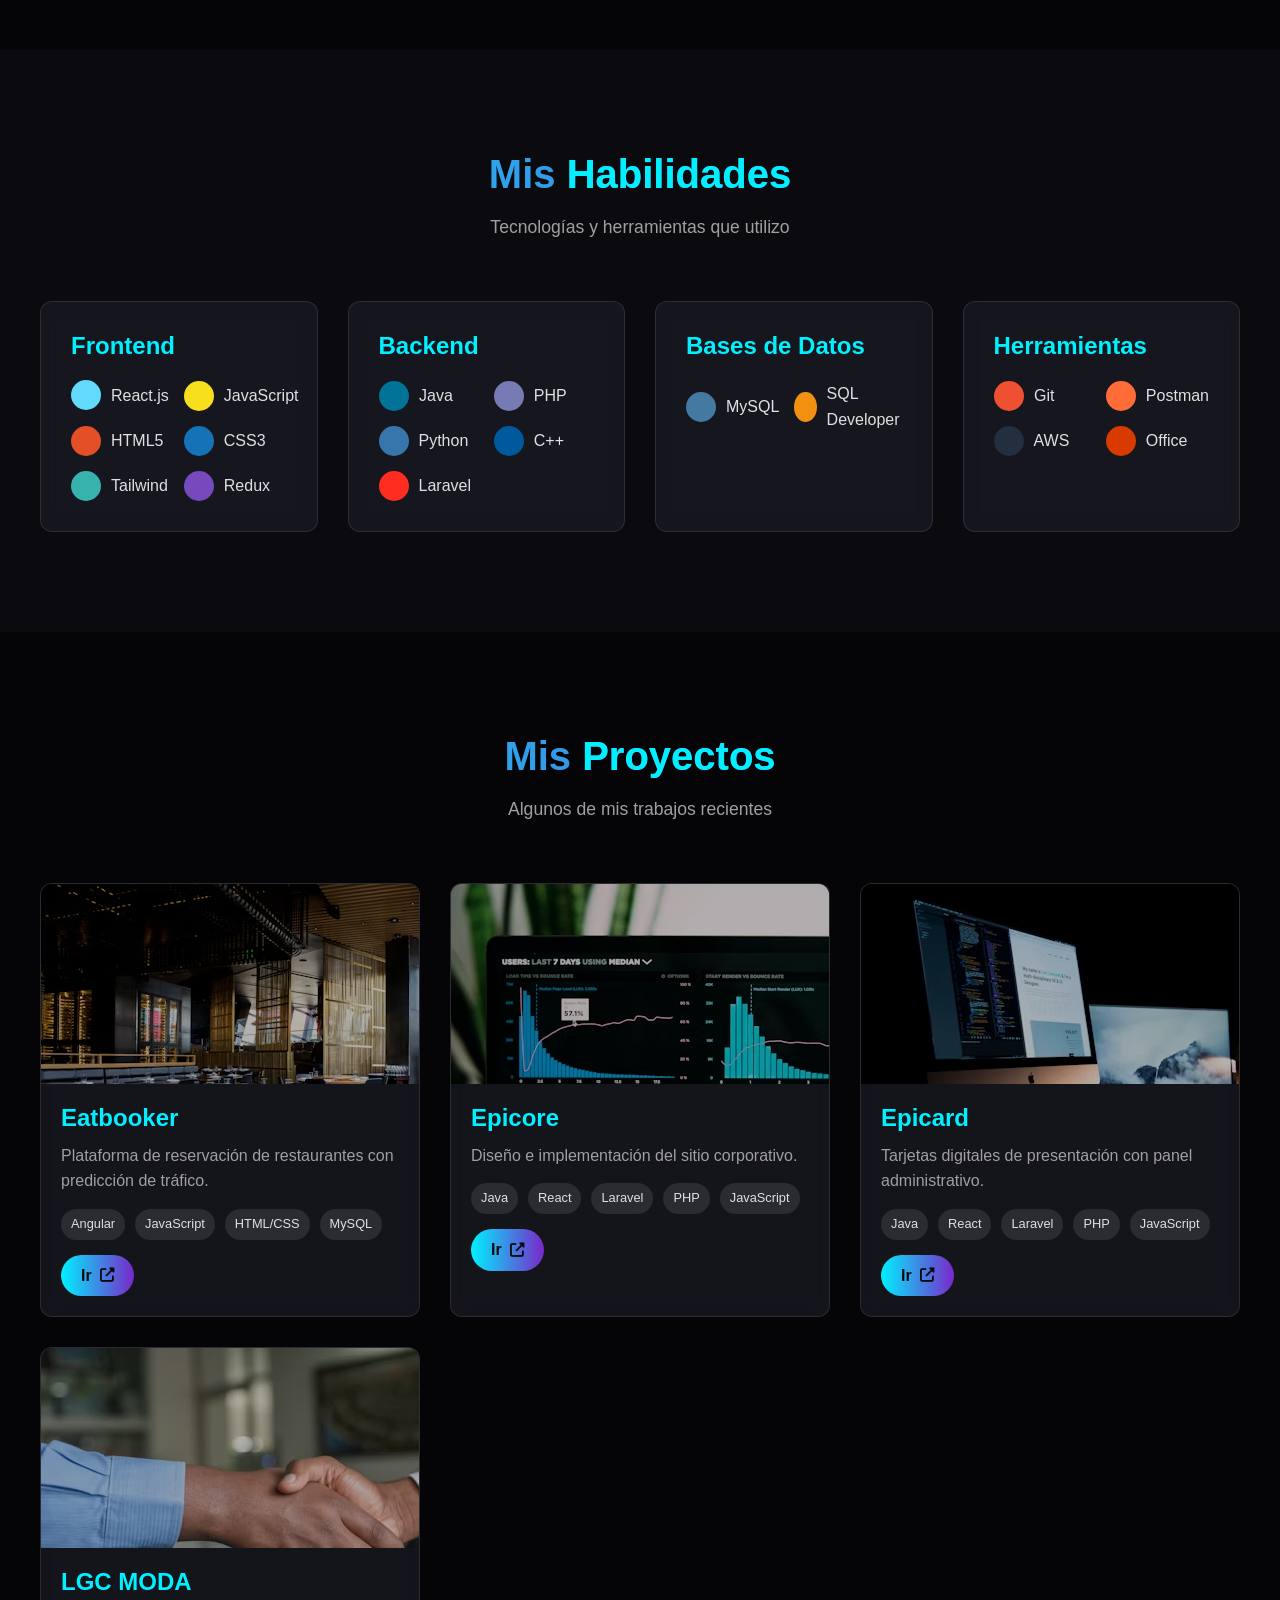
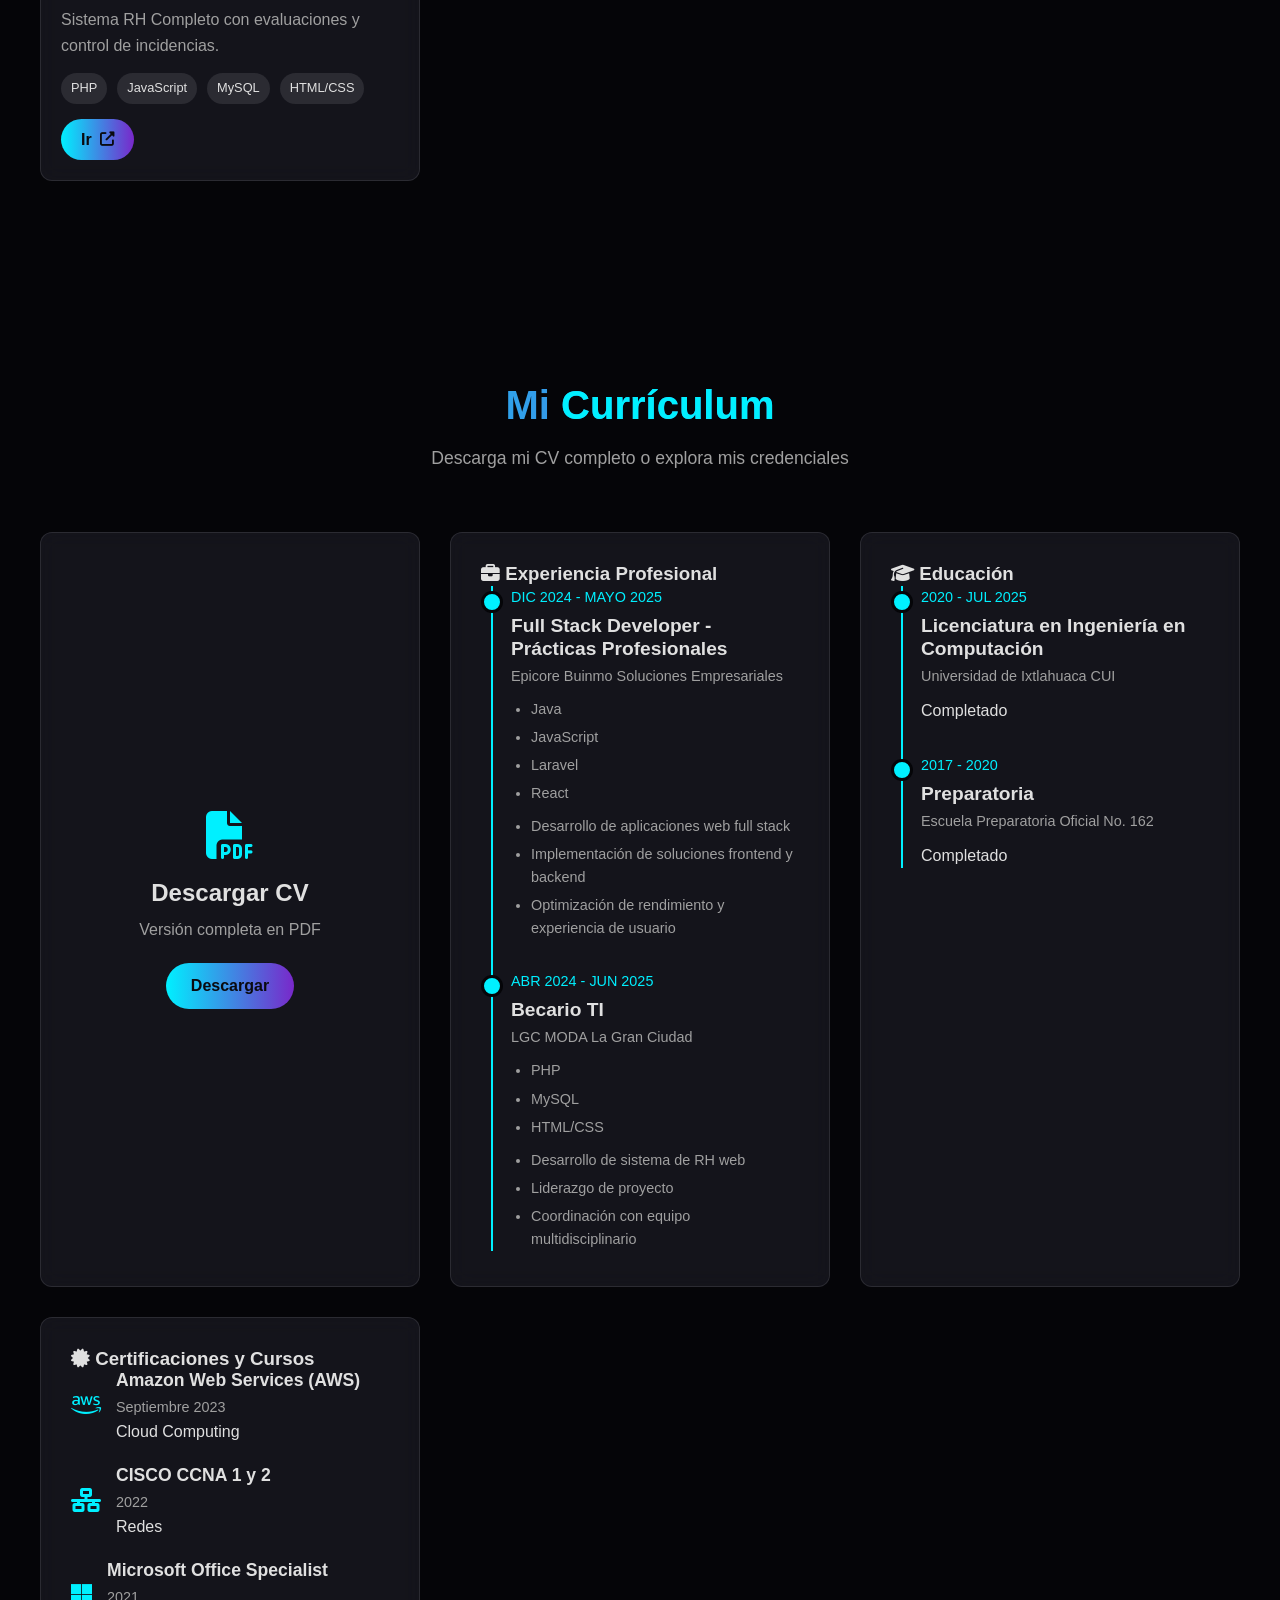
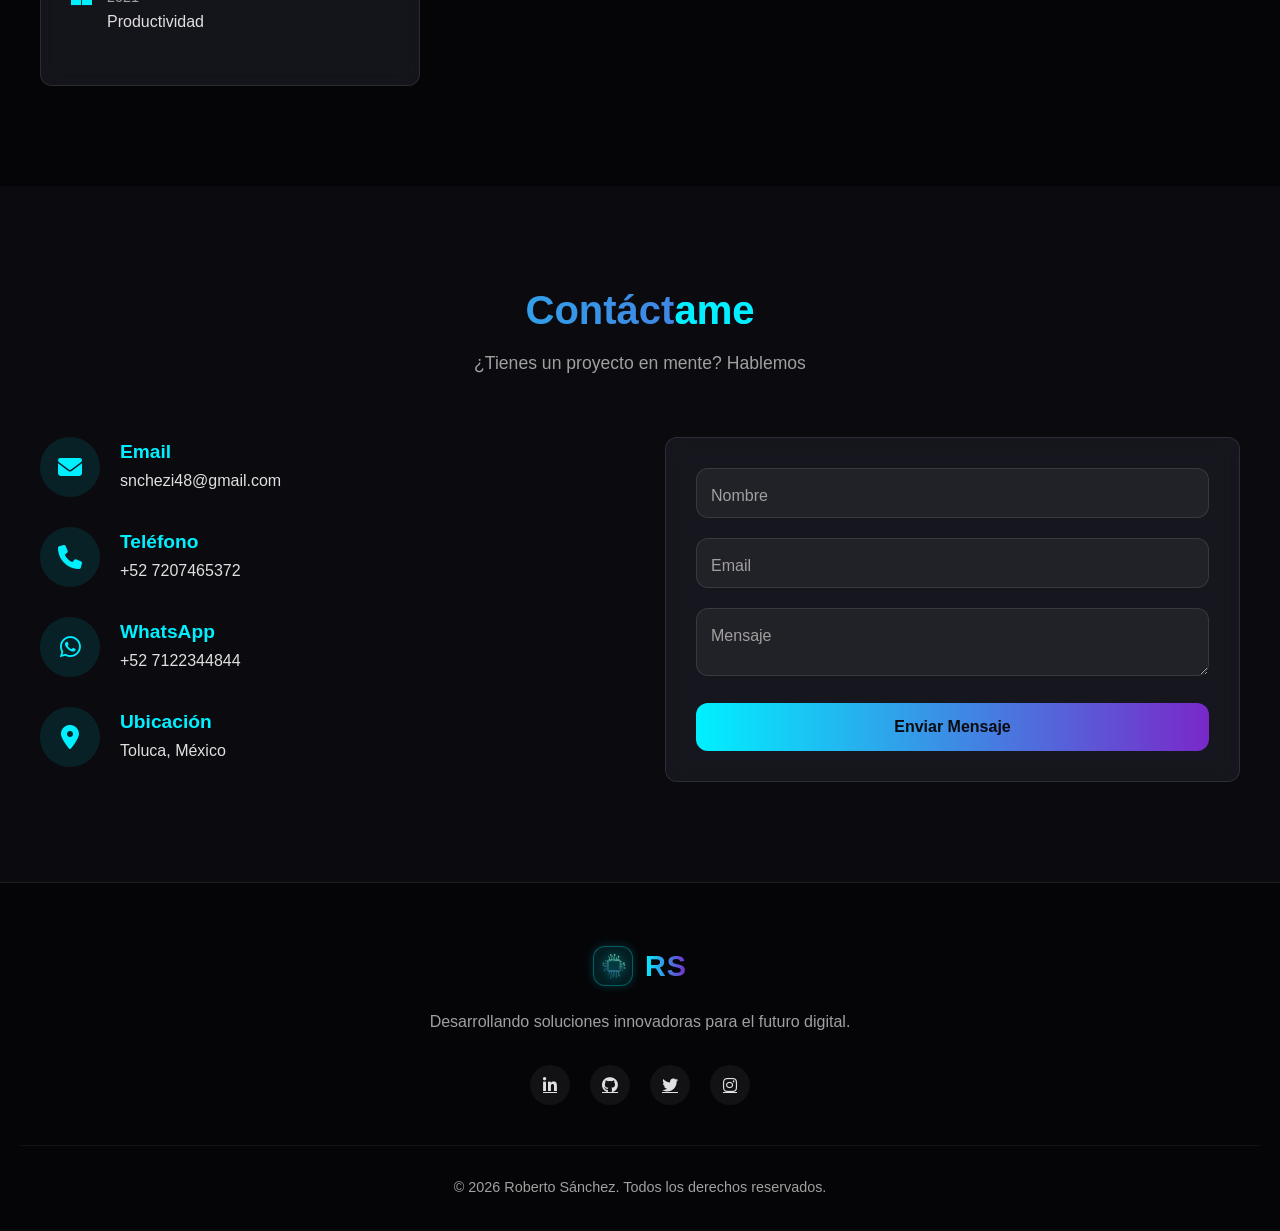
==== commit 5356ddd7: "Update index.html" ====
--- a/index.html
+++ b/index.html
@@ -21,7 +21,12 @@
             </div>
             <span class="logo-initials">RS</span>
         </div>
-        <nav>
+        
+        <button class="mobile-menu-toggle" aria-label="Toggle menu">
+            <i class="fas fa-bars"></i>
+        </button>
+        
+        <nav class="main-nav">
             <a href="#home" data-i18n="nav.home">Inicio</a>
             <a href="#about" data-i18n="nav.about">Sobre mí</a>
             <a href="#skills" data-i18n="nav.skills">Habilidades</a>
@@ -515,4 +520,4 @@
     <script src="https://cdn.jsdelivr.net/npm/aos@2.3.4/dist/aos.js"></script>
     <script src="script.js"></script>
 </body>
-</html>+</html>
--- a/style.css
+++ b/style.css
@@ -913,6 +913,117 @@
     color: var(--text-dark);
 }
 
+.mobile-menu-toggle {
+    display: none;
+    background: transparent;
+    border: none;
+    color: var(--text-color);
+    font-size: 1.5rem;
+    cursor: pointer;
+    z-index: 1001;
+}
+
+.main-nav {
+    display: flex;
+    gap: 30px;
+}
+
+.main-nav a {
+    color: var(--text-color);
+    text-decoration: none;
+    font-weight: 500;
+    font-size: 1.1rem;
+    position: relative;
+    transition: var(--transition);
+}
+
+.main-nav a:hover {
+    color: var(--primary-color);
+}
+
+.main-nav a::after {
+    content: '';
+    position: absolute;
+    bottom: -5px;
+    left: 0;
+    width: 0;
+    height: 2px;
+    background: var(--primary-color);
+    transition: var(--transition);
+}
+
+.main-nav a:hover::after {
+    width: 100%;
+}
+
+@media (max-width: 992px) {
+    .about-container {
+        flex-direction: column;
+    }
+    
+    .about-image {
+        width: 100%;
+        margin-bottom: 30px;
+    }
+    
+    .image-frame {
+        height: 400px;
+        width: 100%;
+        max-width: 400px;
+        margin: 0 auto; 
+        background-size: cover;
+        background-position: center top;
+    }
+    
+    .image-frame::before {
+        top: 15px;
+        left: 15px;
+    }
+}
+
+@media (max-width: 576px) {
+    .image-frame {
+        height: 350px;
+        max-width: 350px;
+    }
+}
+
+@media (max-width: 768px) {
+    .glass-header {
+        padding: 15px 20px;
+    }
+    
+    .mobile-menu-toggle {
+        display: block;
+    }
+    
+    .main-nav {
+        position: fixed;
+        top: 80px;
+        left: 0;
+        width: 100%;
+        background: var(--glass-effect);
+        backdrop-filter: blur(10px);
+        -webkit-backdrop-filter: blur(10px);
+        flex-direction: column;
+        align-items: center;
+        gap: 20px;
+        padding: 20px 0;
+        border-bottom: 1px solid rgba(255, 255, 255, 0.1);
+        transform: translateY(-150%);
+        transition: transform 0.3s ease-in-out;
+        z-index: 1000;
+    }
+    
+    .main-nav.active {
+        transform: translateY(0);
+    }
+    
+    .main-nav a {
+        padding: 10px 0;
+    }
+}
+
 @media (max-width: 768px) {
     .cv-container {
         grid-template-columns: 1fr;
@@ -998,4 +1109,4 @@
     .skill-items {
         grid-template-columns: 1fr;
     }
-}+}
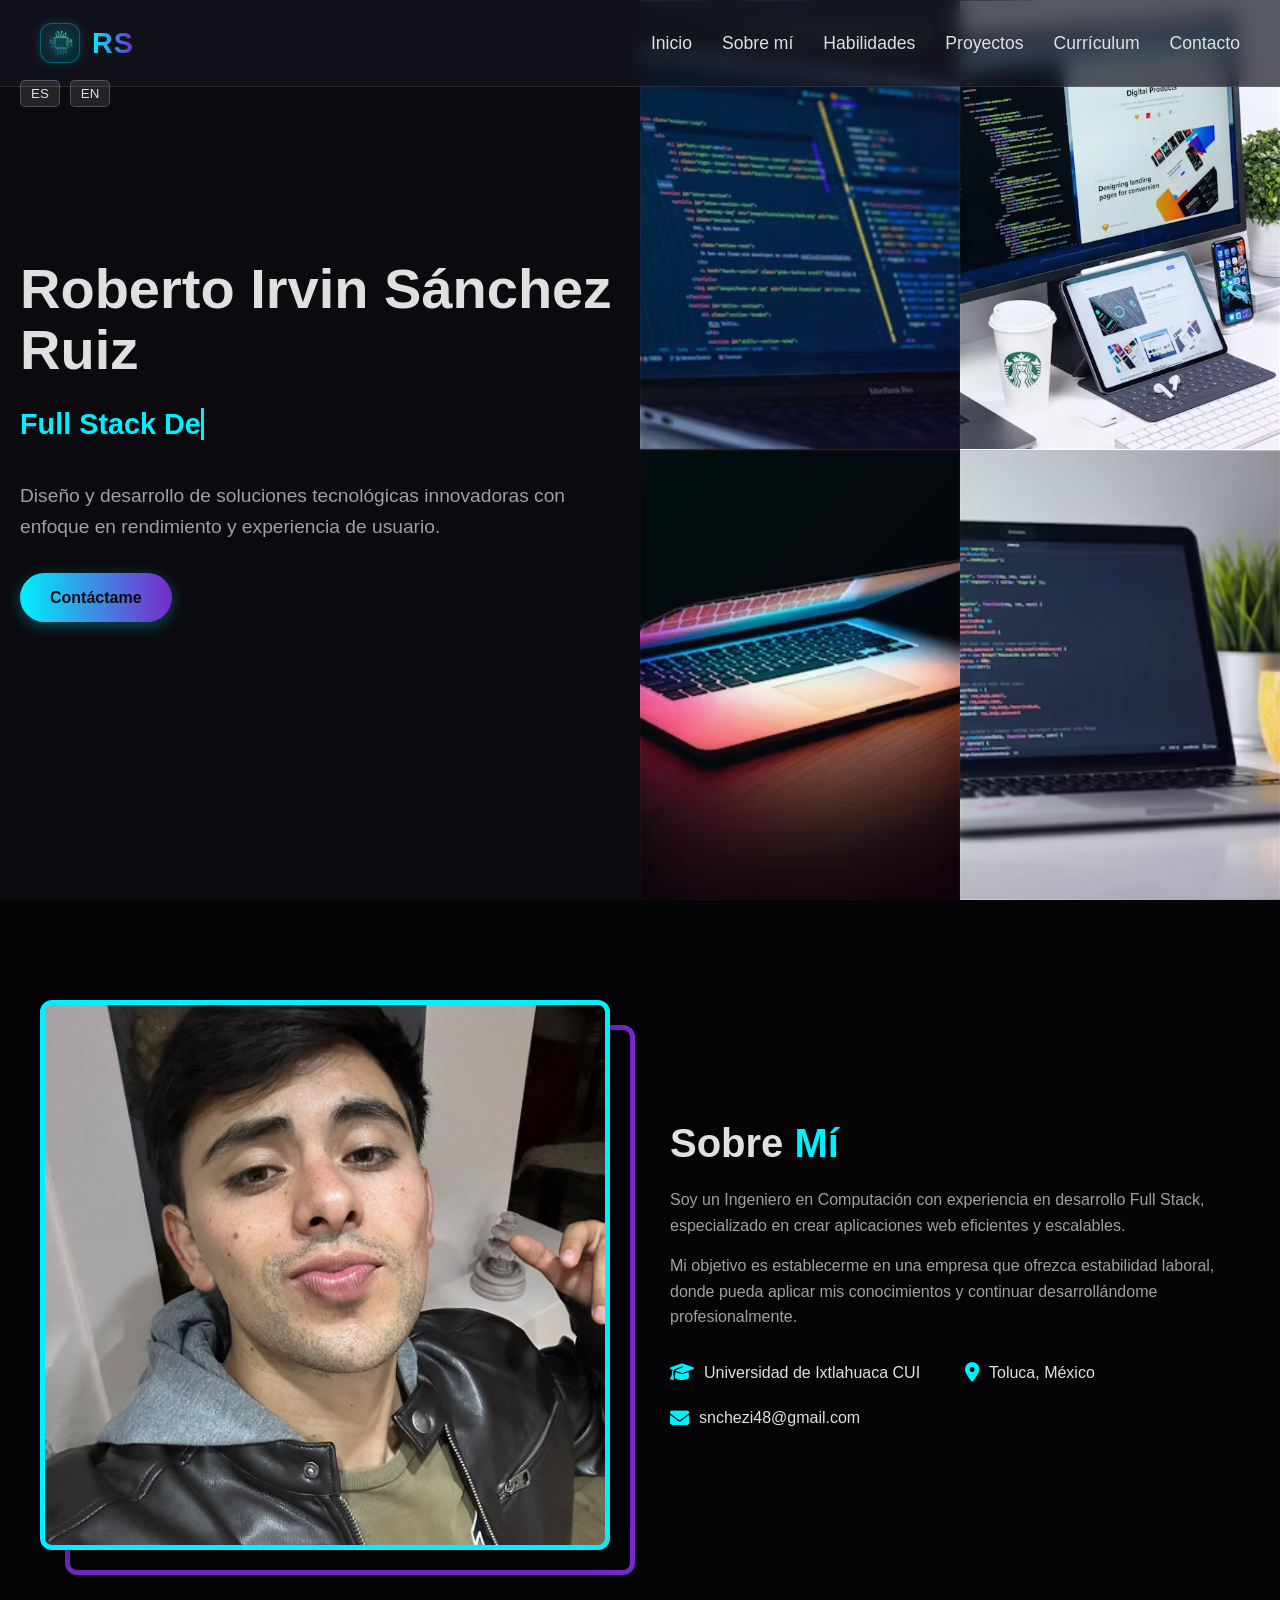
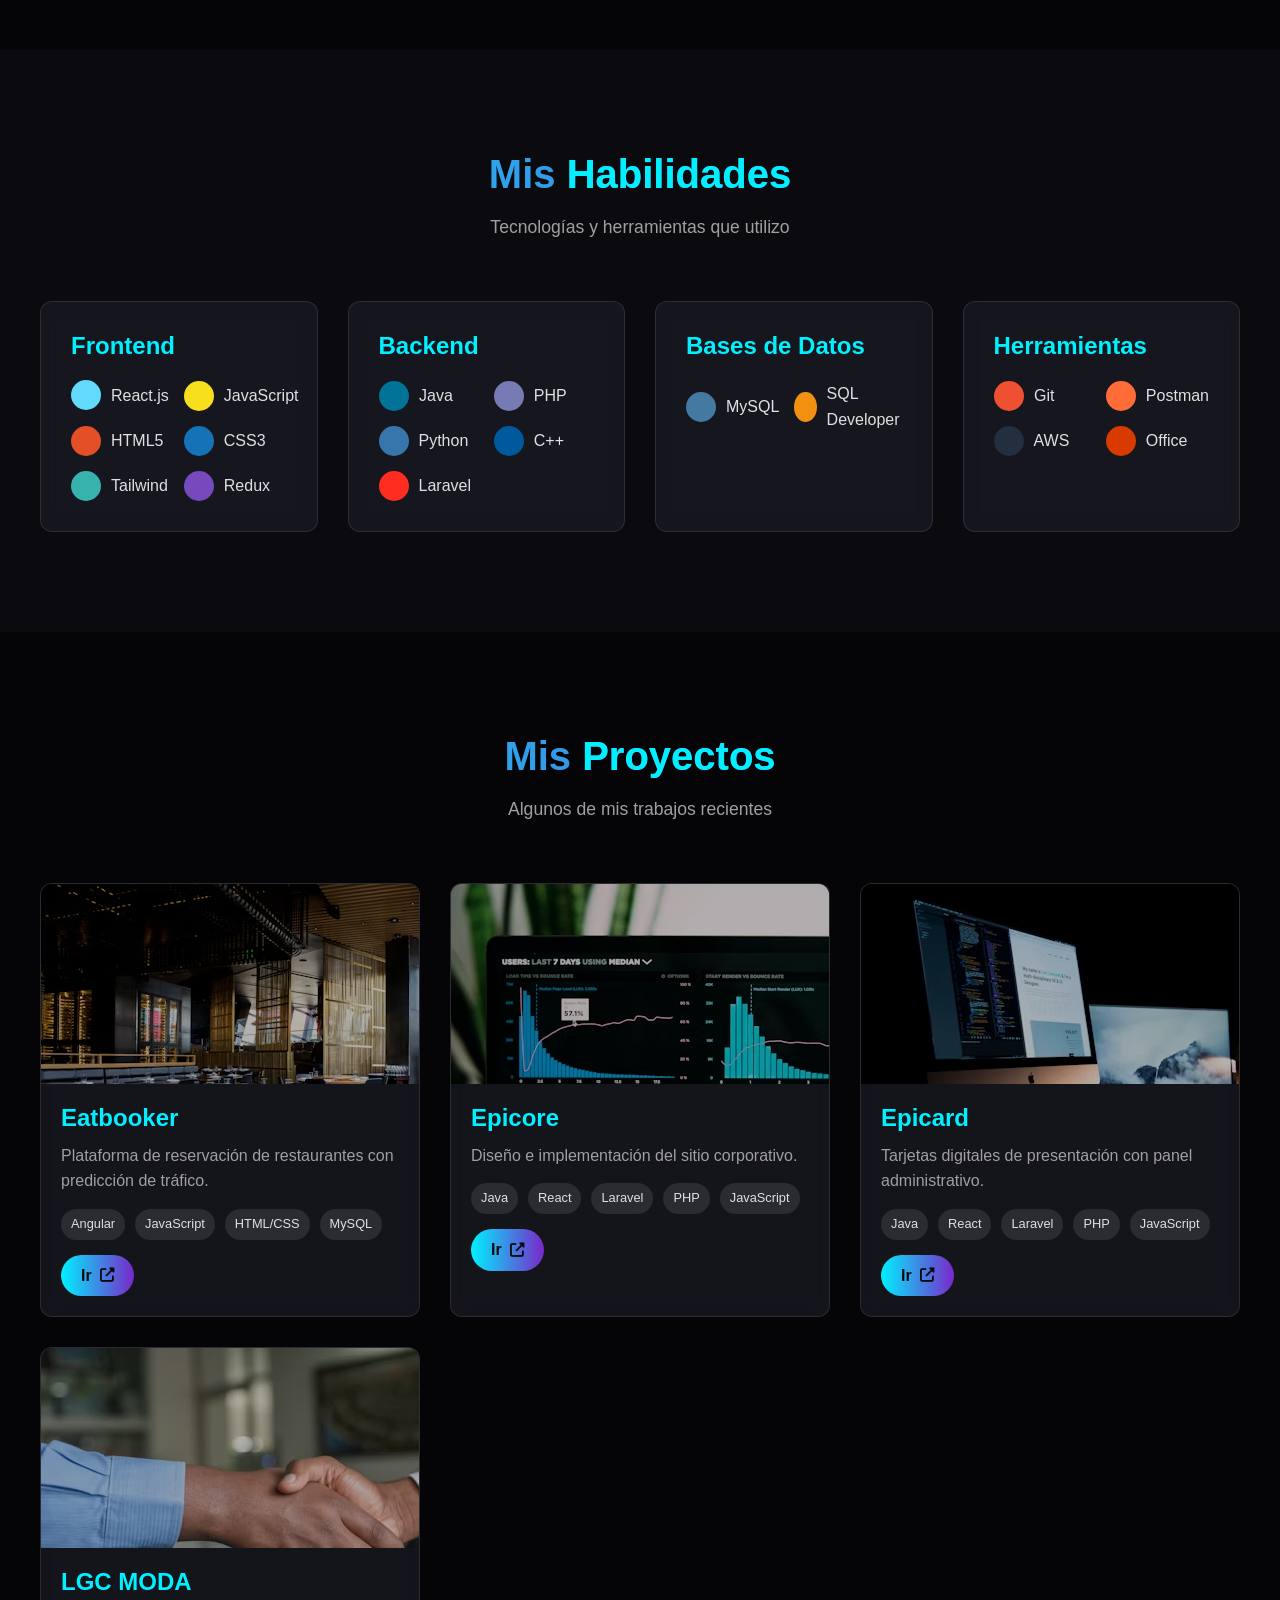
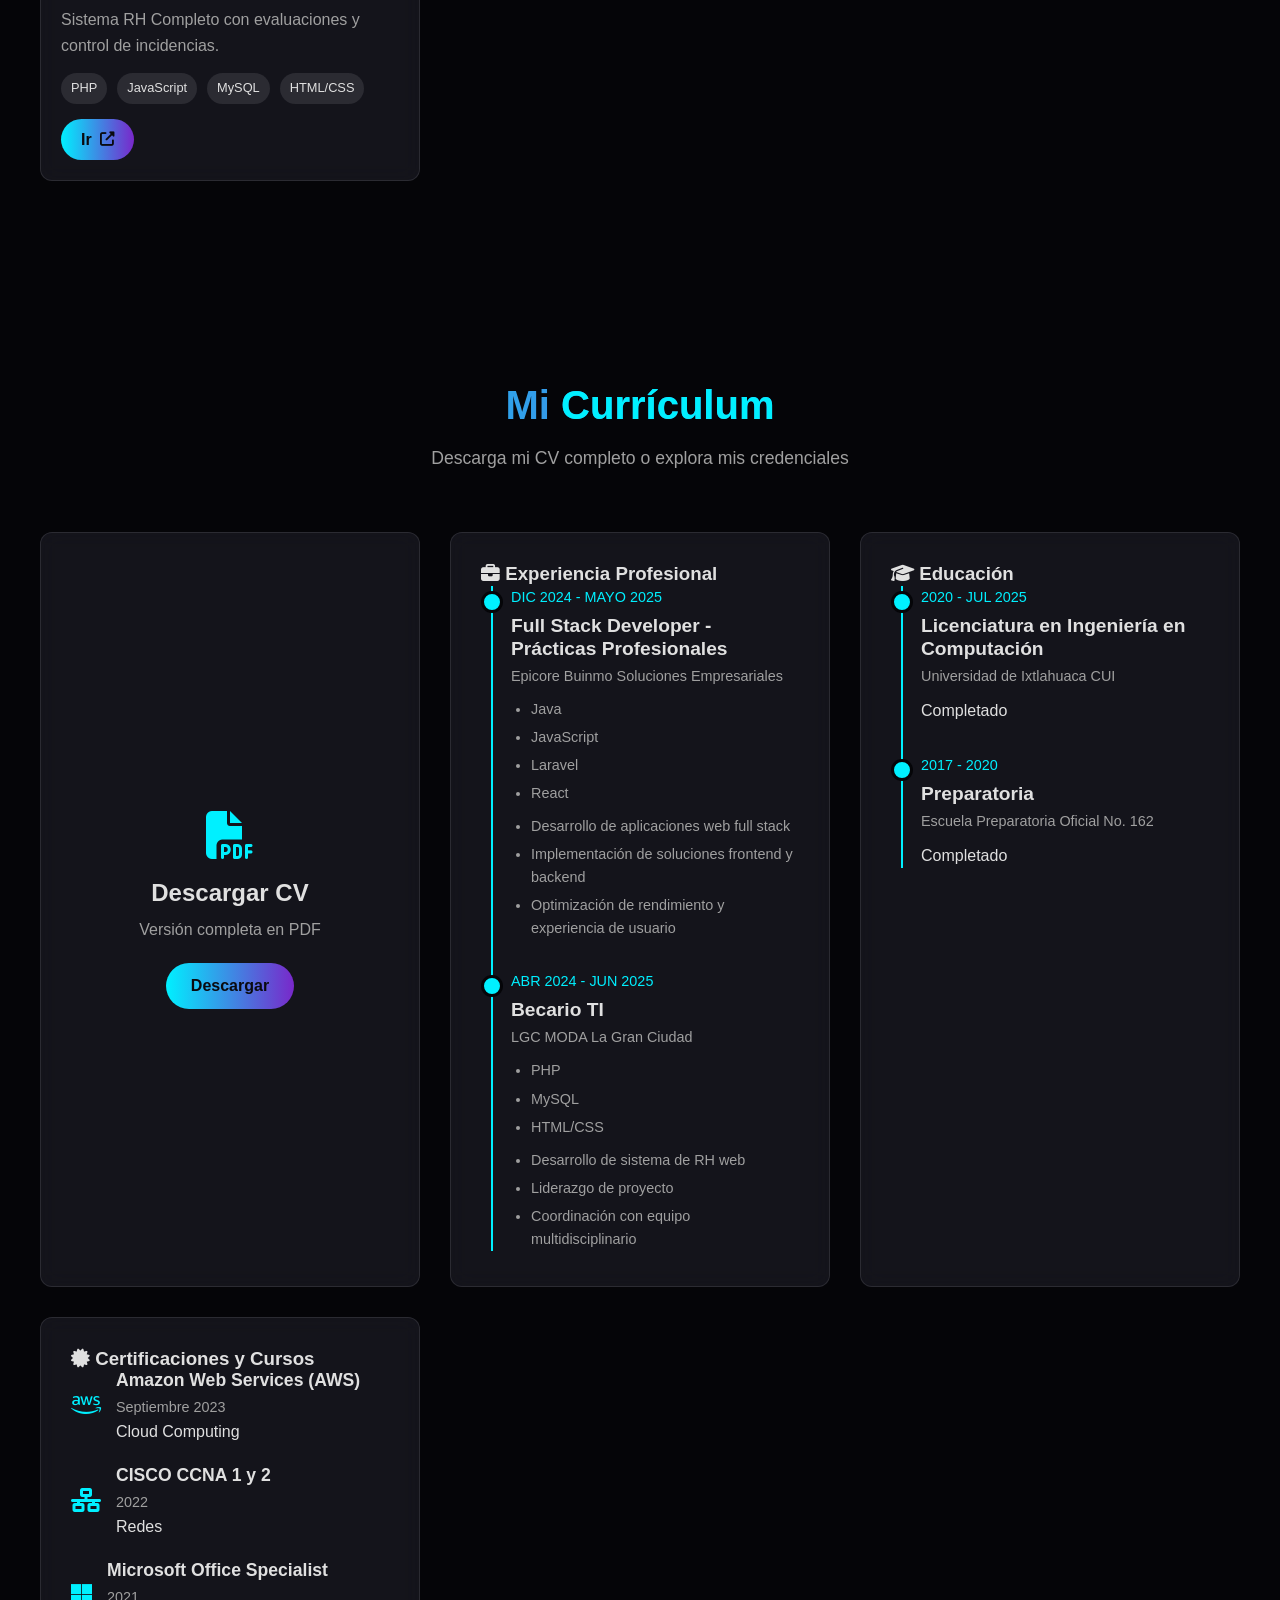
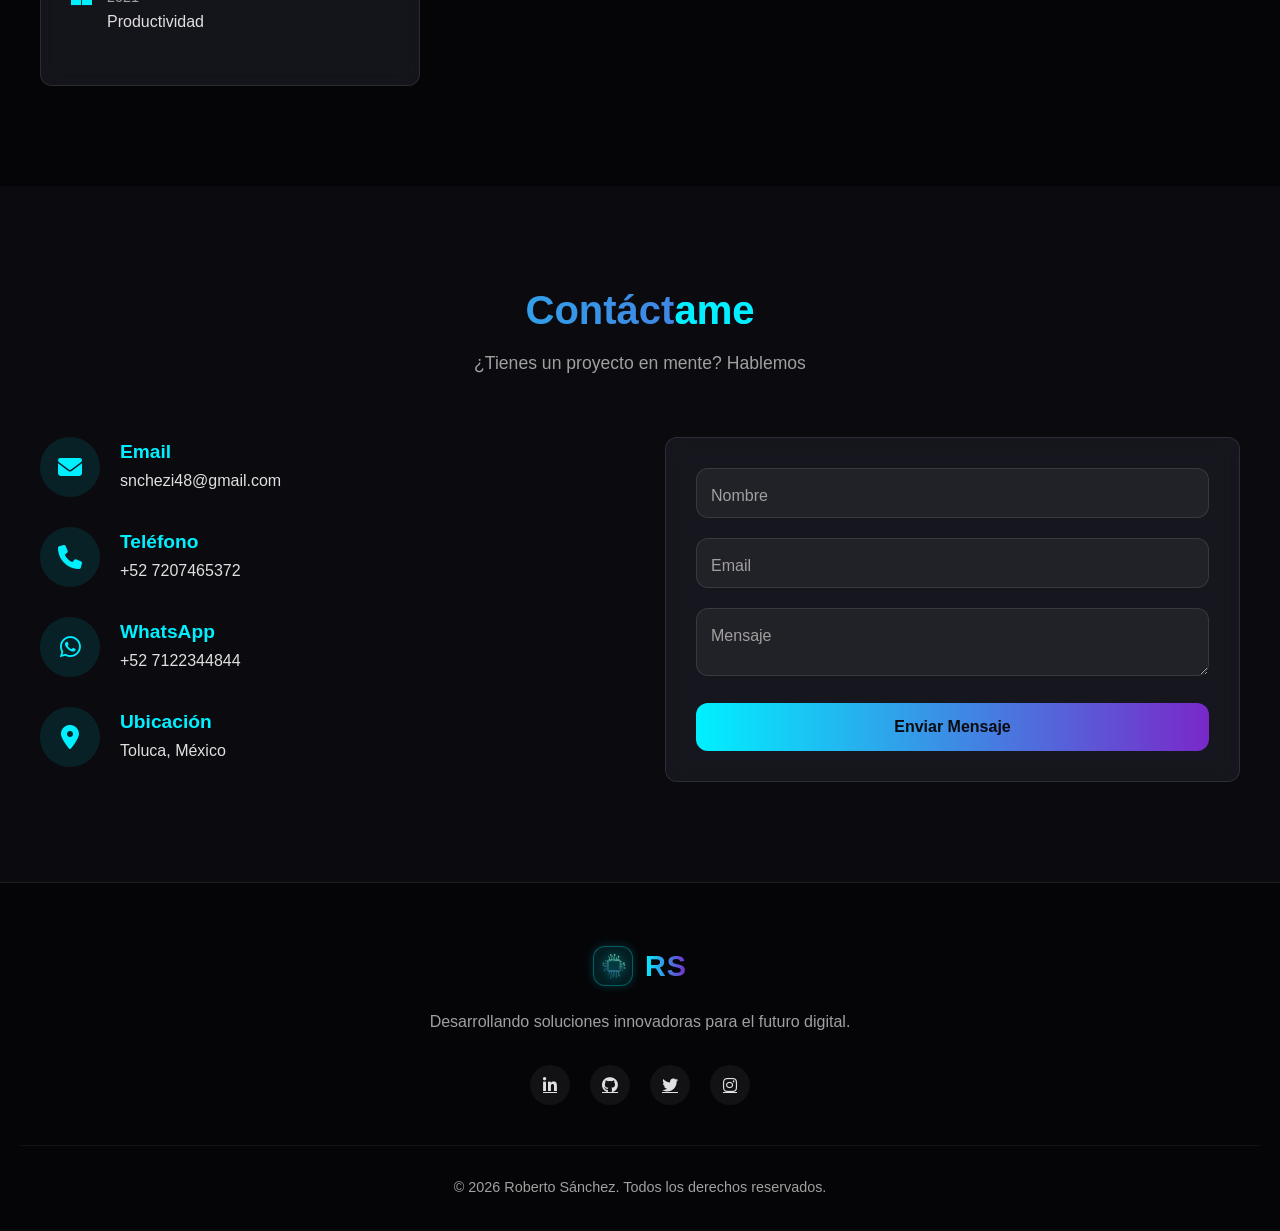
==== commit 5d5d6f3e: "Update index.html" ====
--- a/index.html
+++ b/index.html
@@ -2,7 +2,7 @@
 <html lang="es">
 <head>
     <meta charset="UTF-8">
-    <meta name="viewport" content="width=device-width, initial-scale=1.0">
+    <meta name="viewport" content="width=device-width, initial-scale=1.0, minimum-scale=1.0, maximum-scale=1.0, user-scalable=no">
     <title>Roberto Sánchez | Computer Engineer</title>
     <link rel="stylesheet" href="https://cdnjs.cloudflare.com/ajax/libs/font-awesome/6.4.0/css/all.min.css">
     <link rel="stylesheet" href="https://cdn.jsdelivr.net/npm/aos@2.3.4/dist/aos.css">
